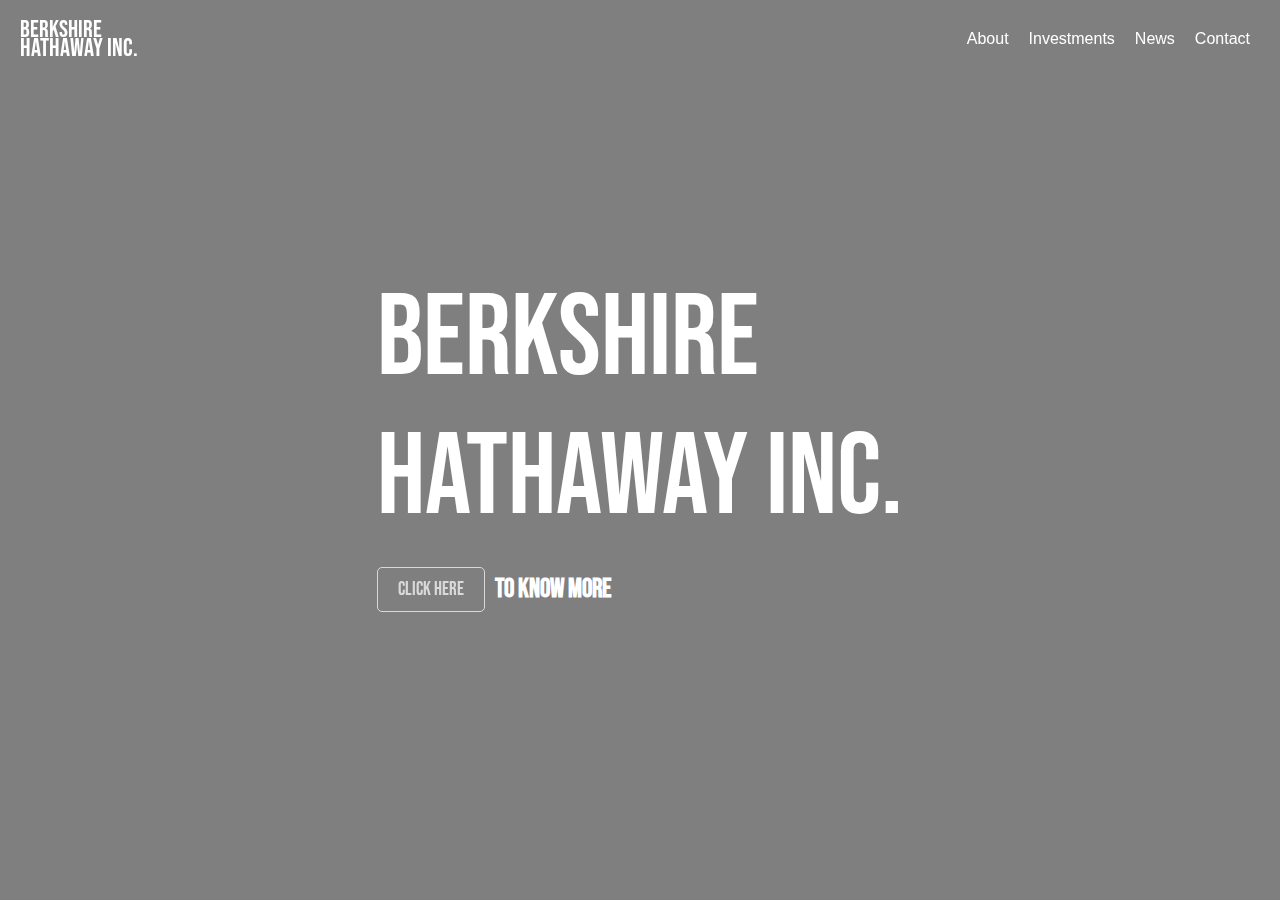
==== index.html @ 564fc538 "Added progress" ====
<!DOCTYPE html>
<html lang="en">
<head>
  <meta charset="UTF-8">
  <meta name="viewport" content="width=device-width, initial-scale=1.0">
  <title>Berkshire Hathaway Inc.</title>
  <link rel="stylesheet" href="styles.css">
</head>
<body>
  <header>
    <div class="logo bebas-neue">BERKSHIRE<br/><span class="logo-foot">HATHAWAY Inc.</span></div>
    <nav>
      <div class="menu-toggle" id="mobile-menu">
        <span class="bar"></span>
        <span class="bar"></span>
        <span class="bar"></span>
      </div>
      <ul class="nav-list">
        <li><a href="#about">About</a></li>
        <li class="dropdown">
          <a href="#investments">Investments</a>
          <ul class="dropdown-content">
            <li><a href="#">Investment 1</a></li>
            <li><a href="#">Investment 2</a></li>
            <li><a href="#">Investment 3</a></li>
          </ul>
        </li>
        <li class="dropdown">
          <a href="#news">News</a>
          <ul class="dropdown-content">
            <li><a href="#">News 1</a></li>
            <li><a href="#">News 2</a></li>
            <li><a href="#">News 3</a></li>
          </ul>
        </li>
        <li><a href="#contact">Contact</a></li>
      </ul>
    </nav>
  </header>

  <section class="showcase">
    <div class="video-container">
      <video src="stockvideo.mp4" autoplay muted loop></video>
    </div>
    <div class="content bebas-neue">
      <h1>BERKSHIRE</h1>
      <h1>HATHAWAY INC.</h1>
      <div class="statement">

          <a href="#about" class="btn">Click Here</a>
          <h3> to know more</h3>
      </div>
      
    </div>
  </section>

  <script src="scripts.js"></script>
</body>
</html>
---- styles.css ----
@import url('https://fonts.googleapis.com/css2?family=Bebas+Neue&display=swap');

.bebas-neue {
    font-family: "Bebas Neue", sans-serif;
    font-weight: 400;
    font-style: normal;
}

body {
    
    margin: 0;
    padding: 0;
    font-family: Arial, Helvetica, sans-serif;
}

* {
    box-sizing: border-box;
}

header {
    position: fixed;
    display: flex;
    justify-content: space-between;
    align-items: center;
    padding: 20px;
    background-color: #00000000;
    color: white;
    z-index: 1000;
    width: 100%;
}

header .logo {
    font-size: 24px;
    line-height: 80%;
}

header .logo .logo-foot {
    font-size: 25px;
}

header nav {
    position: relative;
}

header nav .menu-toggle {
    display: none;
    flex-direction: column;
    cursor: pointer;
}

header nav .menu-toggle .bar {
    height: 3px;
    width: 25px;
    background-color: white;
    margin: 4px 0;
    transition: 0.4s;
}

header nav ul {
    list-style: none;
    display: flex;
    margin: 0;
    padding: 0;
}

header nav ul li {
    margin-left: 0px;
    position: relative;
}

header nav ul li a {
    color: white;
    text-decoration: none;
    padding: 5px 10px;
}

header nav ul li a:hover {
    color: #ccc;
}

header nav ul .dropdown-content {
    display: none;
    position: absolute;
    background: rgba(255, 255, 255, 0.1); /* Slightly transparent background */
    backdrop-filter: blur(10px); /* Blur effect for glass panel */
    top: calc(100% + 5px); /* Adjust the distance from the parent item */
    left: 0;
    min-width: 160px;
    z-index: 1000;
    border-radius: 10px; /* Add rounded corners */
    box-shadow: 0 4px 8px rgba(0, 0, 0, 0.2); /* Add a shadow for depth */
    padding: 10px 0; /* Padding for dropdown content */
    overflow: hidden;
}

header nav ul .dropdown-content li {
    padding: 10px 20px;
    border-bottom: 1px solid rgba(255, 255, 255, 0.2); /* Add a border between items with slight transparency */
}

header nav ul .dropdown-content li:last-child {
    border-bottom: none; /* Remove border from the last item */
}

header nav ul .dropdown-content li a {
    color: white;
    display: block;
    transition: background-color 0.3s;
}

header nav ul .dropdown-content li:hover {
    background-color: rgba(255, 255, 255, 0.2); /* Change background color on hover with transparency */
}

header nav ul .dropdown:hover .dropdown-content {
    display: block;
}

.showcase {
    height: 100vh;
    display: flex;
    align-items: center;
    justify-content: center;
    text-align: center;
    color: #fff;
    padding: 0 20px;
}

.video-container {
    position: absolute;
    top: 0;
    left: 0;
    width: 100%;
    height: 100%;
    overflow: hidden;
    background: var(--primary-color) url('https://traversymedia.com/downloads/cover.jpg') no-repeat center center/cover;
}

.video-container video {
    min-width: 100%;
    min-height: 100%;
    position: absolute;
    top: 50%;
    left: 50%;
    transform: translate(-50%, -50%);
    object-fit: cover;
    filter: brightness(50%);
}

.video-container:after {
    content: '';
    z-index: -1;
    height: 100%;
    width: 100%;
    top: 0;
    left: 0;
    background: rgba(0, 0, 0, 0.5);
    position: absolute;
}

.content {
    z-index: 0;
    padding: 20px;
    text-align: left;
}

.content h1 {
    font-weight: 300;
    font-size: 9vw;
    margin: 0;
    
}

.content .statement h3 {
    font-size: 2vw;
}


.btn {
    display: inline-block;
    padding: 10px 20px;
    background: var(--primary-color);
    color: #fff;
    border-radius: 5px;
    border: solid #fff 1px;
    opacity: 0.7;
    transition: transform 0.3s;
    text-decoration: none;
    font-size: 1.2rem;
}

.btn:hover {
    transform: scale(0.98);
}

@media (max-width: 768px) {
    header nav ul {
        flex-direction: column;
        display: none;
        width: 100%;
    }

    header nav ul.showing {
        display: block;
    }

    header nav .menu-toggle {
        display: flex;
    }

    header nav ul li {
        margin: 0;
        text-align: center;
    }

    header nav ul li a {
        padding: 10px;
        display: block;
    }

    .content h1 {
        font-size: 10vw;
    }

    .content .statement h3 {
        font-size: 4vw;
    }
}
.statement {
    display: flex;
    flex-direction: row;
    align-items: center;
    gap: 10px
}
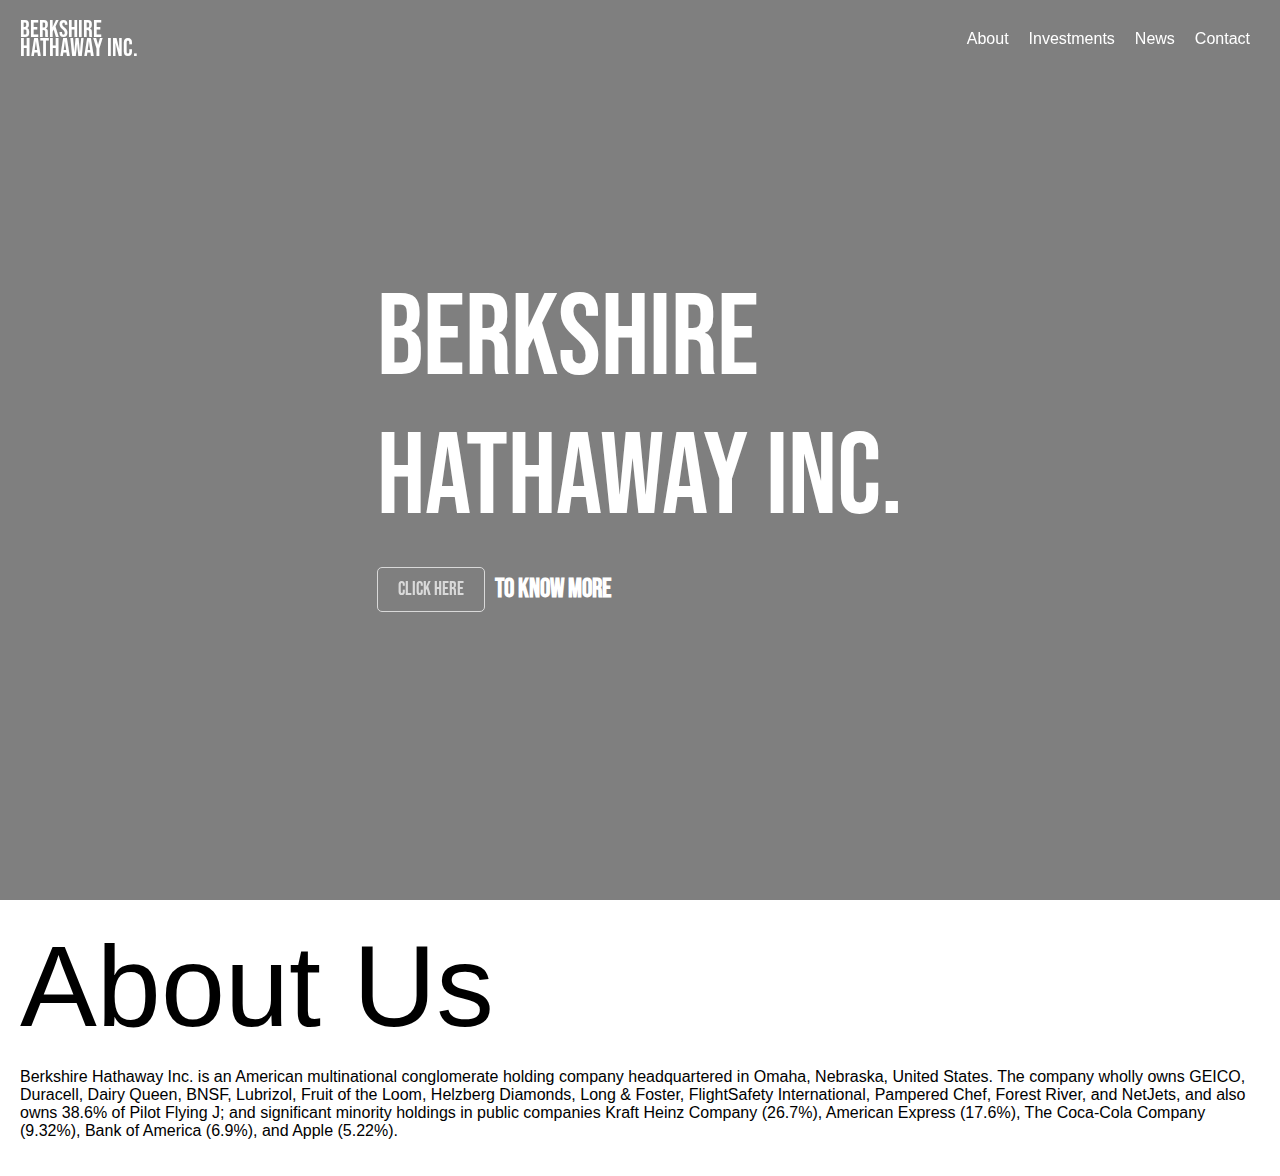
==== commit 59cf0da3: "fixed hamburger menu" ====
--- a/index.html
+++ b/index.html
@@ -53,6 +53,11 @@
       
     </div>
   </section>
+  <section class="about" id="about">
+    <div class="content">
+      <h1>About Us</h1>
+      <p>Berkshire Hathaway Inc. is an American multinational conglomerate holding company headquartered in Omaha, Nebraska, United States. The company wholly owns GEICO, Duracell, Dairy Queen, BNSF, Lubrizol, Fruit of the Loom, Helzberg Diamonds, Long & Foster, FlightSafety International, Pampered Chef, Forest River, and NetJets, and also owns 38.6% of Pilot Flying J; and significant minority holdings in public companies Kraft Heinz Company (26.7%), American Express (17.6%), The Coca-Cola Company (9.32%), Bank of America (6.9%), and Apple (5.22%).</p>
+    </div>
 
   <script src="scripts.js"></script>
 </body>
--- a/styles.css
+++ b/styles.css
@@ -7,7 +7,6 @@
 }
 
 body {
-    
     margin: 0;
     padding: 0;
     font-family: Arial, Helvetica, sans-serif;
@@ -63,6 +62,11 @@
     padding: 0;
 }
 
+header nav ul.showing {
+    display: flex;
+    flex-direction: column;
+}
+
 header nav ul li {
     margin-left: 0px;
     position: relative;
@@ -81,25 +85,29 @@
 header nav ul .dropdown-content {
     display: none;
     position: absolute;
-    background: rgba(255, 255, 255, 0.1); /* Slightly transparent background */
-    backdrop-filter: blur(10px); /* Blur effect for glass panel */
-    top: calc(100% + 5px); /* Adjust the distance from the parent item */
+    background: rgba(255, 255, 255, 0.1);
+    backdrop-filter: blur(10px);
+    top: calc(100% + 5px);
     left: 0;
     min-width: 160px;
     z-index: 1000;
-    border-radius: 10px; /* Add rounded corners */
-    box-shadow: 0 4px 8px rgba(0, 0, 0, 0.2); /* Add a shadow for depth */
-    padding: 10px 0; /* Padding for dropdown content */
+    border-radius: 10px;
+    box-shadow: 0 4px 8px rgba(0, 0, 0, 0.2);
+    padding: 10px 0;
     overflow: hidden;
+}
+
+header nav ul .dropdown-content.show {
+    display: block;
 }
 
 header nav ul .dropdown-content li {
     padding: 10px 20px;
-    border-bottom: 1px solid rgba(255, 255, 255, 0.2); /* Add a border between items with slight transparency */
+    border-bottom: 1px solid rgba(255, 255, 255, 0.2);
 }
 
 header nav ul .dropdown-content li:last-child {
-    border-bottom: none; /* Remove border from the last item */
+    border-bottom: none;
 }
 
 header nav ul .dropdown-content li a {
@@ -109,7 +117,7 @@
 }
 
 header nav ul .dropdown-content li:hover {
-    background-color: rgba(255, 255, 255, 0.2); /* Change background color on hover with transparency */
+    background-color: rgba(255, 255, 255, 0.2);
 }
 
 header nav ul .dropdown:hover .dropdown-content {
@@ -168,13 +176,11 @@
     font-weight: 300;
     font-size: 9vw;
     margin: 0;
-    
 }
 
 .content .statement h3 {
     font-size: 2vw;
 }
-
 
 .btn {
     display: inline-block;
@@ -201,7 +207,7 @@
     }
 
     header nav ul.showing {
-        display: block;
+        display: flex;
     }
 
     header nav .menu-toggle {
@@ -226,9 +232,10 @@
         font-size: 4vw;
     }
 }
+
 .statement {
     display: flex;
     flex-direction: row;
     align-items: center;
-    gap: 10px
-}+    gap: 10px;
+}
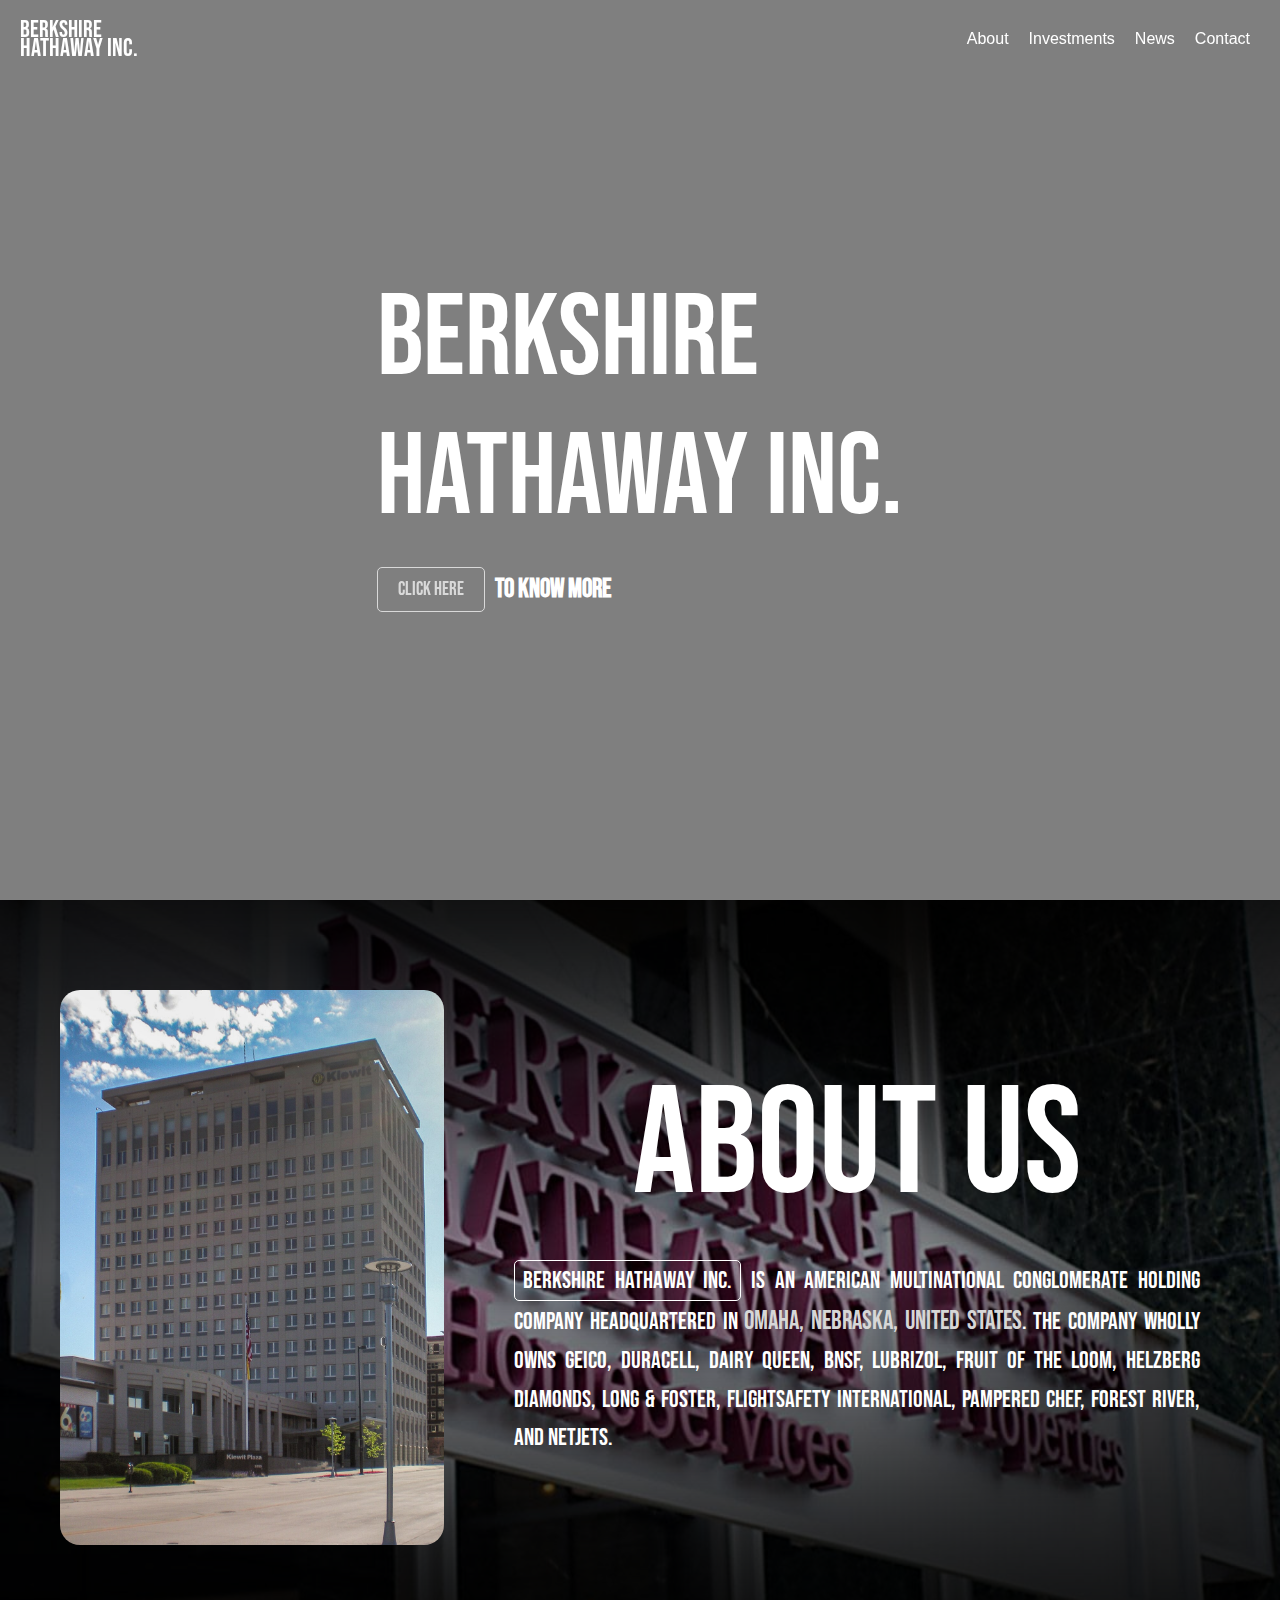
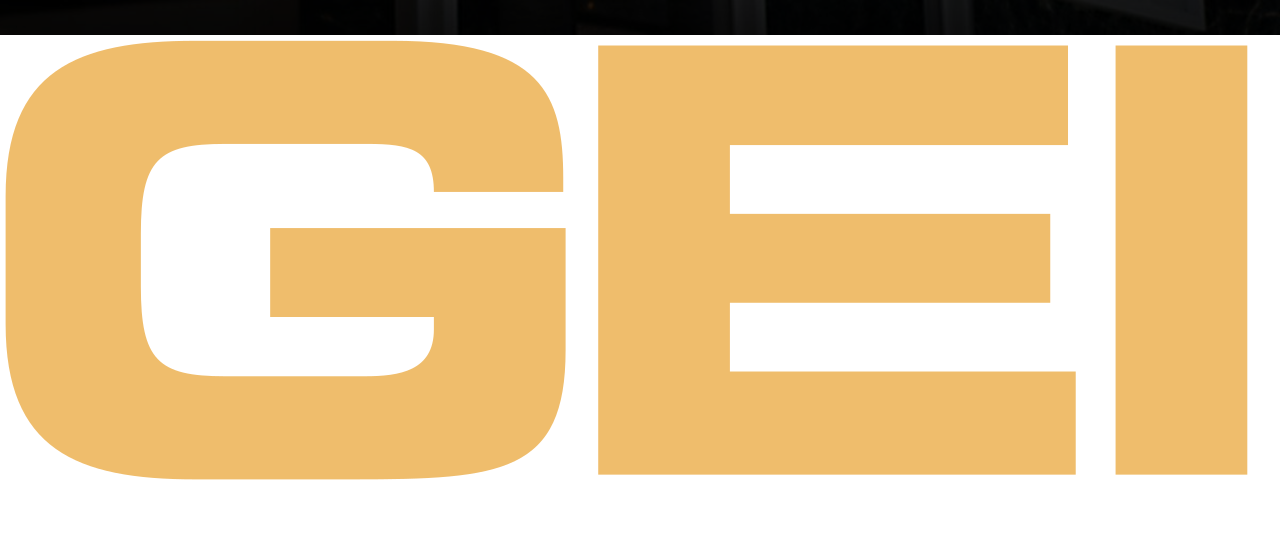
==== commit 2838b7e9: "update 8:23" ====
--- a/index.html
+++ b/index.html
@@ -54,10 +54,26 @@
     </div>
   </section>
   <section class="about" id="about">
-    <div class="content">
-      <h1>About Us</h1>
-      <p>Berkshire Hathaway Inc. is an American multinational conglomerate holding company headquartered in Omaha, Nebraska, United States. The company wholly owns GEICO, Duracell, Dairy Queen, BNSF, Lubrizol, Fruit of the Loom, Helzberg Diamonds, Long & Foster, FlightSafety International, Pampered Chef, Forest River, and NetJets, and also owns 38.6% of Pilot Flying J; and significant minority holdings in public companies Kraft Heinz Company (26.7%), American Express (17.6%), The Coca-Cola Company (9.32%), Bank of America (6.9%), and Apple (5.22%).</p>
+    <div class="about-container">
+        <img class="plaza" src="OmahaKiewitPlaza.jpg" alt="">
+      <div class="content bebas-neue">
+        <h1>About Us</h1>
+        <p>
+          <span class="word-border">Berkshire Hathaway Inc.</span> is an American multinational conglomerate holding company headquartered in <span class="companies">Omaha, Nebraska, United States</span>. The company wholly owns GEICO, Duracell, Dairy Queen, BNSF, Lubrizol, Fruit of the Loom, Helzberg Diamonds, Long & Foster, FlightSafety International, Pampered Chef, Forest River, and NetJets.
+        </p>
+      </div>
     </div>
+  </section>
+  <section class="geico-ad" id="geico-ad">
+    <div class="geico-ad-container">
+        <img class="geico" src="Geico logo.png" alt="">
+      <div class="content bebas-neue">
+        <p>
+            
+        </p>
+      </div>
+    </div>
+  </section>
 
   <script src="scripts.js"></script>
 </body>
--- a/styles.css
+++ b/styles.css
@@ -65,6 +65,11 @@
 header nav ul.showing {
     display: flex;
     flex-direction: column;
+    background: rgba(255, 255, 255, 0.1); /* Light translucent background */
+    backdrop-filter: blur(5px); /* Blur effect */
+    padding: 10px 20px;
+    border-radius: 10px;
+    box-shadow: 0 4px 8px rgba(0, 0, 0, 0.2);
 }
 
 header nav ul li {
@@ -85,8 +90,8 @@
 header nav ul .dropdown-content {
     display: none;
     position: absolute;
-    background: rgba(255, 255, 255, 0.1);
-    backdrop-filter: blur(10px);
+    background: rgba(255, 255, 255, 0.1); /* Light translucent background */
+    backdrop-filter: blur(10px); /* Blur effect */
     top: calc(100% + 5px);
     left: 0;
     min-width: 160px;
@@ -239,3 +244,82 @@
     align-items: center;
     gap: 10px;
 }
+
+.about {
+    padding: 50px 20px;
+    color: #fff;
+    background: linear-gradient(to bottom,
+    rgba(0, 0, 0, 0.85) 0%,
+    rgba(0, 0, 0, 0.4) 50%,
+    rgba(0, 0, 0, 0.85) 100%
+    ), 
+      url(
+berkshireimg.jpg) no-repeat center center/cover;
+
+}
+
+.about .about-container {
+    display: flex;
+    margin:  0 px;
+    gap: 50px;
+    align-items: center;
+    margin: 40px;
+}
+
+
+.about h1 {
+    font-size: 12vw;
+    margin-bottom: 20px;
+    text-align: center;
+}
+
+.about p {
+    font-size: 1.5rem;
+    line-height: 1.6;
+    text-align: justify;
+}
+
+@media (max-width: 768px) {
+    .about h1 {
+        font-size: 5rem;
+    }
+
+    .about p {
+        font-size: 1.2rem;
+    }
+}
+.plaza {
+    width: 30vw;
+    height: 100%;
+    border-radius: 20px;
+}
+.plaza:hover {
+    transform: scale(1.05);
+    transition: transform 0.3s;
+}
+
+@media (max-width: 768px) {
+    .about .about-container {
+        flex-direction: column;
+        gap: 20px;
+        justify-content: center;
+        margin: 0px auto;
+    }
+    .plaza{
+        width: 60vw;
+    }
+    
+}
+.word-border {
+    border: 1px solid #fff;
+    width: 100%;
+    padding: 5px 8px;
+    border-radius: 5px;
+}
+.companies {
+    color: rgb(215, 215, 215);
+    font-size: 110%;
+}
+.geico {
+    filter:invert(1);
+}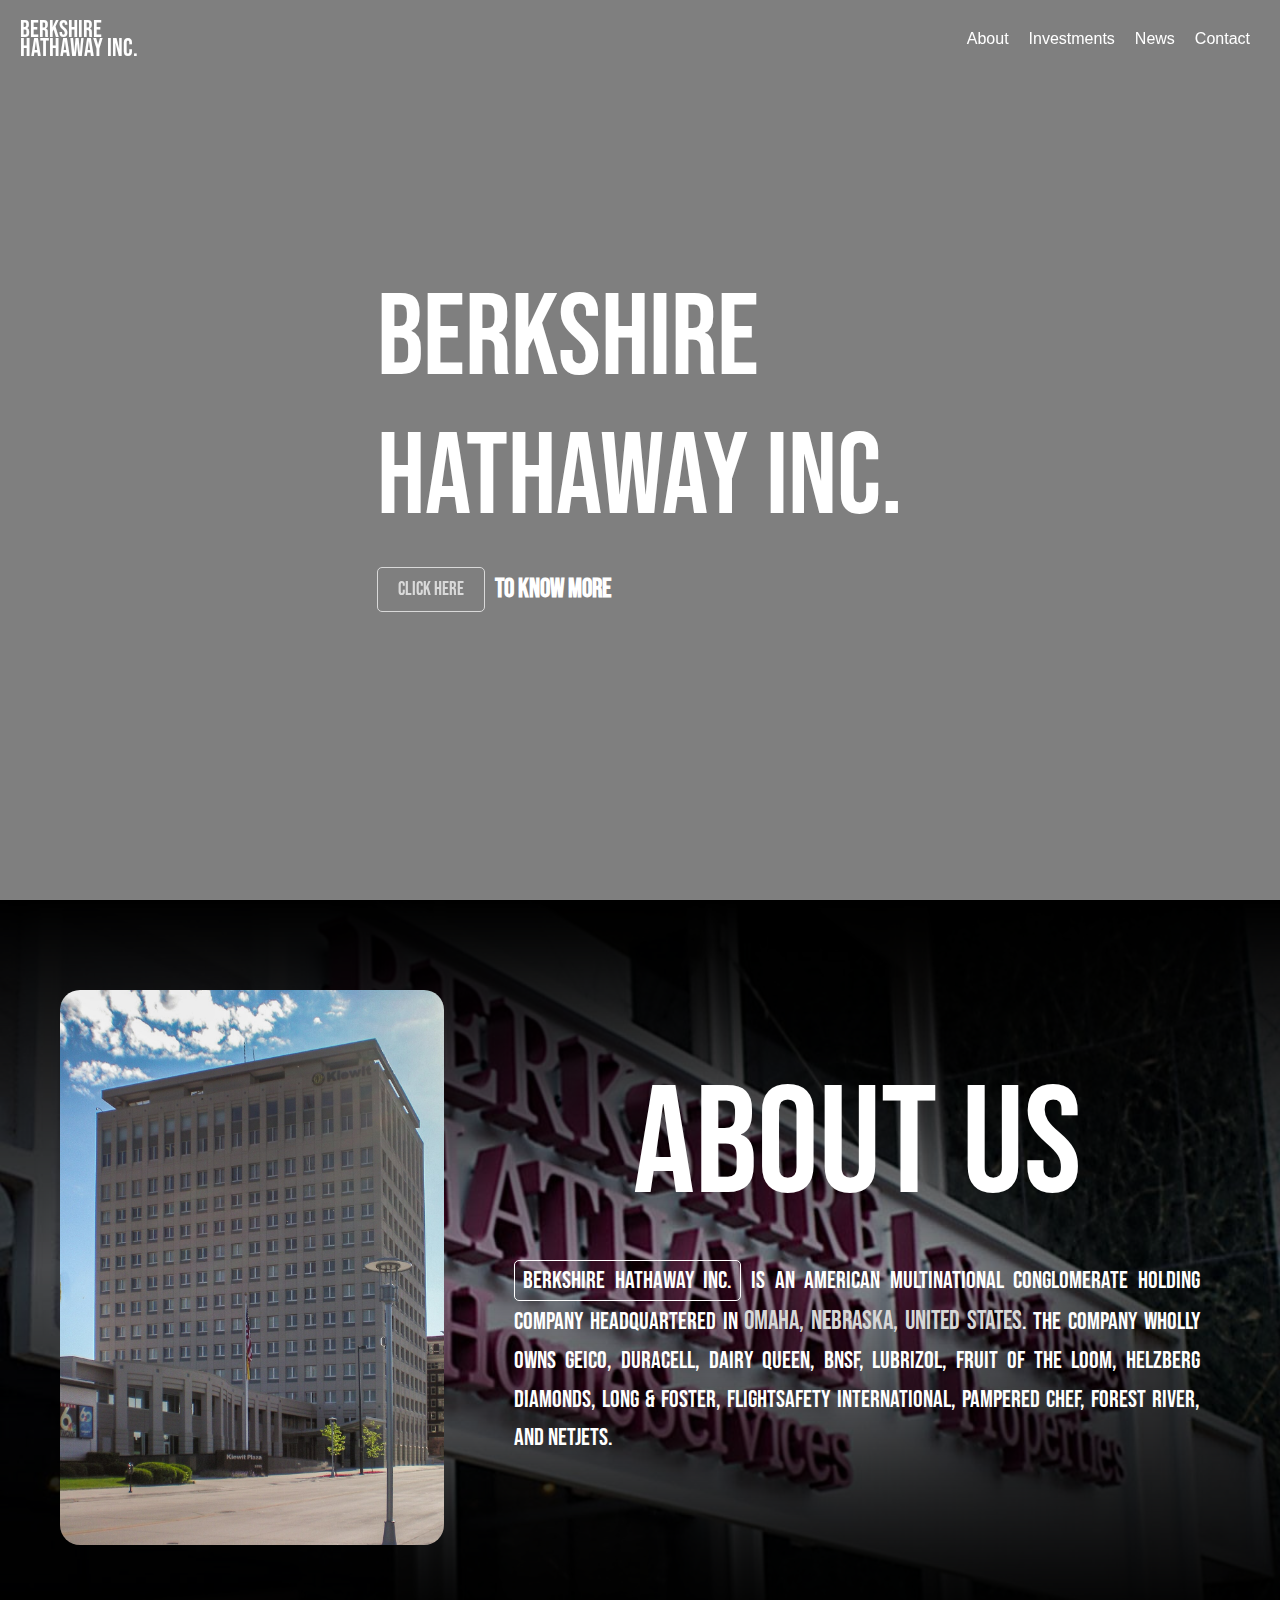
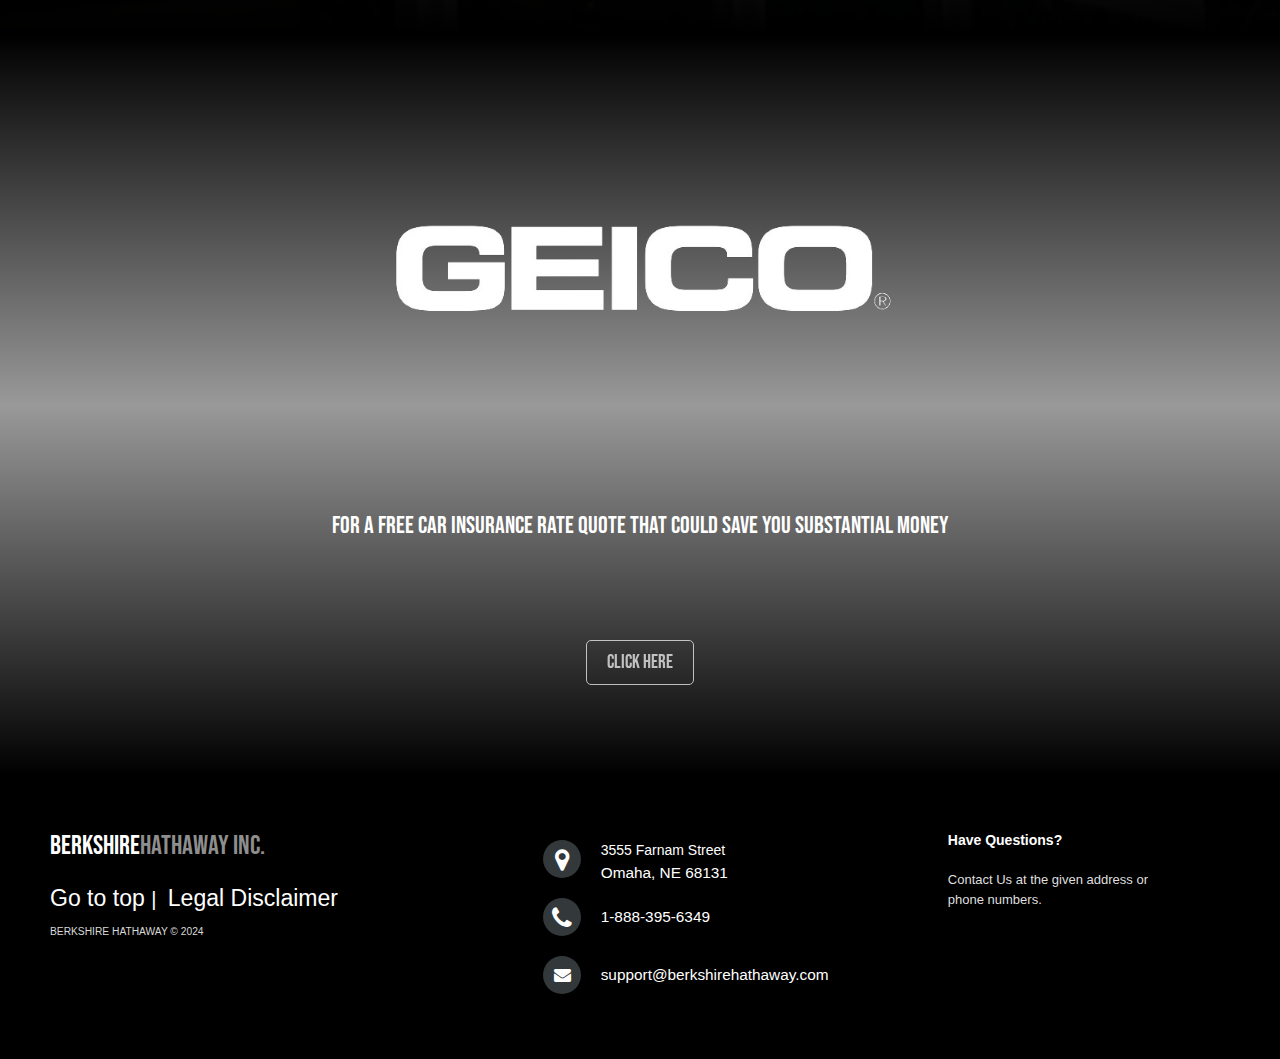
==== commit 021c47f8: "Update Homepage Complete" ====
--- a/index.html
+++ b/index.html
@@ -5,6 +5,7 @@
   <meta name="viewport" content="width=device-width, initial-scale=1.0">
   <title>Berkshire Hathaway Inc.</title>
   <link rel="stylesheet" href="styles.css">
+  <link rel="stylesheet" href="https://cdnjs.cloudflare.com/ajax/libs/font-awesome/4.7.0/css/font-awesome.min.css">
 </head>
 <body>
   <header>
@@ -38,7 +39,7 @@
     </nav>
   </header>
 
-  <section class="showcase">
+  <section class="showcase" id="top">
     <div class="video-container">
       <video src="stockvideo.mp4" autoplay muted loop></video>
     </div>
@@ -66,15 +67,61 @@
   </section>
   <section class="geico-ad" id="geico-ad">
     <div class="geico-ad-container">
-        <img class="geico" src="Geico logo.png" alt="">
+        <img class="geico" src="GEICO-emblem-removebg-preview.png" alt="">
       <div class="content bebas-neue">
         <p>
-            
+            FOR A FREE CAR INSURANCE RATE QUOTE THAT 
+            COULD SAVE YOU SUBSTANTIAL MONEY
         </p>
-      </div>
+    </div>
+        <a href="https://www.geico.com/" class="btn bebas-neue">Click Here</a> 
     </div>
   </section>
+  <footer class="footer-distributed">
 
+    <div class="footer-left">
+
+        <h3 class="bebas-neue">BERKSHIRE<span>HATHAWAY INC.</span></h3>
+
+        <p class="footer-links">
+            <a href="#top" class="link-1">Go to top  </a>
+            
+            <a href="#">  Legal Disclaimer</a>
+        </p>
+
+        <p class="footer-company-name">BERKSHIRE HATHAWAY © 2024</p>
+    </div>
+
+    <div class="footer-center">
+
+        <div>
+            <i class="fa fa-map-marker"></i>
+            <p><span>3555 Farnam Street</span> Omaha, NE 68131</p>
+        </div>
+
+        <div>
+            <i class="fa fa-phone"></i>
+            <p>1-888-395-6349</p>
+        </div>
+
+        <div>
+            <i class="fa fa-envelope"></i>
+            <p><a href="mailto:support@company.com">support@berkshirehathaway.com</a></p>
+        </div>
+
+    </div>
+
+    <div class="footer-right">
+
+        <p class="footer-company-about text-white">
+            <span>Have Questions?</span>
+            Contact Us at the given address or phone numbers.
+        </p>
+
+    </div>
+
+</footer>
   <script src="scripts.js"></script>
 </body>
+
 </html>
--- a/styles.css
+++ b/styles.css
@@ -249,9 +249,9 @@
     padding: 50px 20px;
     color: #fff;
     background: linear-gradient(to bottom,
-    rgba(0, 0, 0, 0.85) 0%,
+    rgba(0, 0, 0, 1) 0%,
     rgba(0, 0, 0, 0.4) 50%,
-    rgba(0, 0, 0, 0.85) 100%
+    rgba(0, 0, 0, 1) 100%
     ), 
       url(
 berkshireimg.jpg) no-repeat center center/cover;
@@ -321,5 +321,218 @@
     font-size: 110%;
 }
 .geico {
-    filter:invert(1);
+    width: 40vw;
+}
+
+.geico:hover {
+    transform: scale(1.05);
+    transition: transform 0.3s ease-in-out;
+}
+@media (max-width: 768px) {
+    .geico {
+        width: 60vw;
+    }
+    
+}
+.geico-ad {
+    padding: 50px 20px;
+    color: #fff;
+    background: linear-gradient(to bottom,
+    rgba(0, 0, 0, 1) 0%,
+    rgba(0, 0, 0, 0.4) 50%,
+    rgba(0, 0, 0, 1) 100%
+    ), 
+      url(
+"https://assets-global.website-files.com/5d7e8885cad5174a2fcb98d7/60ec64d2573f502c814ce1fa_resized.jpg") no-repeat center center/cover;
+
+}
+
+.geico-ad .geico-ad-container {
+    display: flex;
+    margin:  0 px;
+    flex-direction: column;
+    gap: 50px;
+    align-items: center;
+    justify-content: center;
+    margin: 40px;
+}
+
+
+.geico-ad h1 {
+    font-size: 12vw;
+    margin-bottom: 20px;
+    text-align: center;
+}
+
+.geico-ad p {
+    font-size: 1.5rem;
+    line-height: 1.6;
+    text-align: justify;
+}
+
+.footer-distributed{
+	background: #000000;
+	box-shadow: 0 1px 1px 0 rgba(0, 0, 0, 0.12);
+	box-sizing: border-box;
+	width: 100%;
+	text-align: left;
+	font: bold 1.8vw sans-serif;
+	padding: 55px 50px;
+}
+
+.footer-distributed .footer-left,
+.footer-distributed .footer-center,
+.footer-distributed .footer-right{
+	display: inline-block;
+	vertical-align: top;
+}
+
+/* Footer left */
+
+.footer-distributed .footer-left{
+	width: 40%;
+}
+
+/* The company logo */
+
+.footer-distributed h3{
+	color:  #ffffff;
+	margin: 0;
+}
+
+.footer-distributed h3 span{
+	color:  rgb(142, 142, 142);
+}
+
+/* Footer links */
+
+.footer-distributed .footer-links{
+	color:  #ffffff;
+	margin: 20px 0 12px;
+	padding: 0;
+}
+
+.footer-distributed .footer-links a{
+	display:inline-block;
+	line-height: 1.4;
+  font-weight:400;
+	text-decoration: none;
+	color:  inherit;
+}
+
+.footer-distributed .footer-company-name{
+	color:  #d9d9d9;
+	font-size: 0.8vw;
+	font-weight: normal;
+	margin: 0;
+}
+
+/* Footer Center */
+
+.footer-distributed .footer-center{
+	width: 35%;
+    font-size: 1.2vw;
+}
+
+.footer-distributed .footer-center i{
+	background-color:  #33383b;
+	color: #ffffff;
+	font-size: 25px;
+	width: 38px;
+	height: 38px;
+	border-radius: 50%;
+	text-align: center;
+	line-height: 42px;
+	margin: 10px 15px;
+	vertical-align: middle;
+}
+
+.footer-distributed .footer-center i.fa-envelope{
+	font-size: 17px;
+	line-height: 38px;
+}
+
+.footer-distributed .footer-center p{
+	display: inline-block;
+	color: #ffffff;
+  font-weight:400;
+	vertical-align: middle;
+	margin:0;
+}
+
+.footer-distributed .footer-center p span{
+	display:block;
+	font-weight: normal;
+	font-size:14px;
+	line-height:2;
+}
+
+.footer-distributed .footer-center p a{
+	color:  rgb(255, 255, 255);
+	text-decoration: none;;
+}
+
+.footer-distributed .footer-links a:before {
+  content: "|";
+  font-weight:300;
+  font-size: 20px;
+  left: 0;
+  color: #fff;
+  display: inline-block;
+  padding-right: 5px;
+}
+
+.footer-distributed .footer-links .link-1:before {
+  content: none;
+}
+
+/* Footer Right */
+
+.footer-distributed .footer-right{
+	width: 20%;
+}
+
+.footer-distributed .footer-company-about{
+	line-height: 20px;
+	color:  #dfdfdf;
+	font-size: 13px;
+	font-weight: normal;
+	margin: 0;
+}
+
+.footer-distributed .footer-company-about span{
+	display: block;
+	color:  #ffffff;
+	font-size: 14px;
+	font-weight: bold;
+	margin-bottom: 20px;
+}
+/* If you don't want the footer to be responsive, remove these media queries */
+
+@media (max-width: 880px) {
+
+	.footer-distributed{
+		font: bold 4vw sans-serif;
+	}
+
+	.footer-distributed .footer-left,
+	.footer-distributed .footer-center,
+	.footer-distributed .footer-right{
+		display: block;
+		width: 100%;
+		margin-bottom: 40px;
+		text-align: center;
+	}
+
+	.footer-distributed .footer-center i{
+		margin-left: 0;
+	}
+
+    .footer-distributed .footer-center {
+        font-size: 3vw;
+    
+    }
+}
+.text-white{
+    color: white;
 }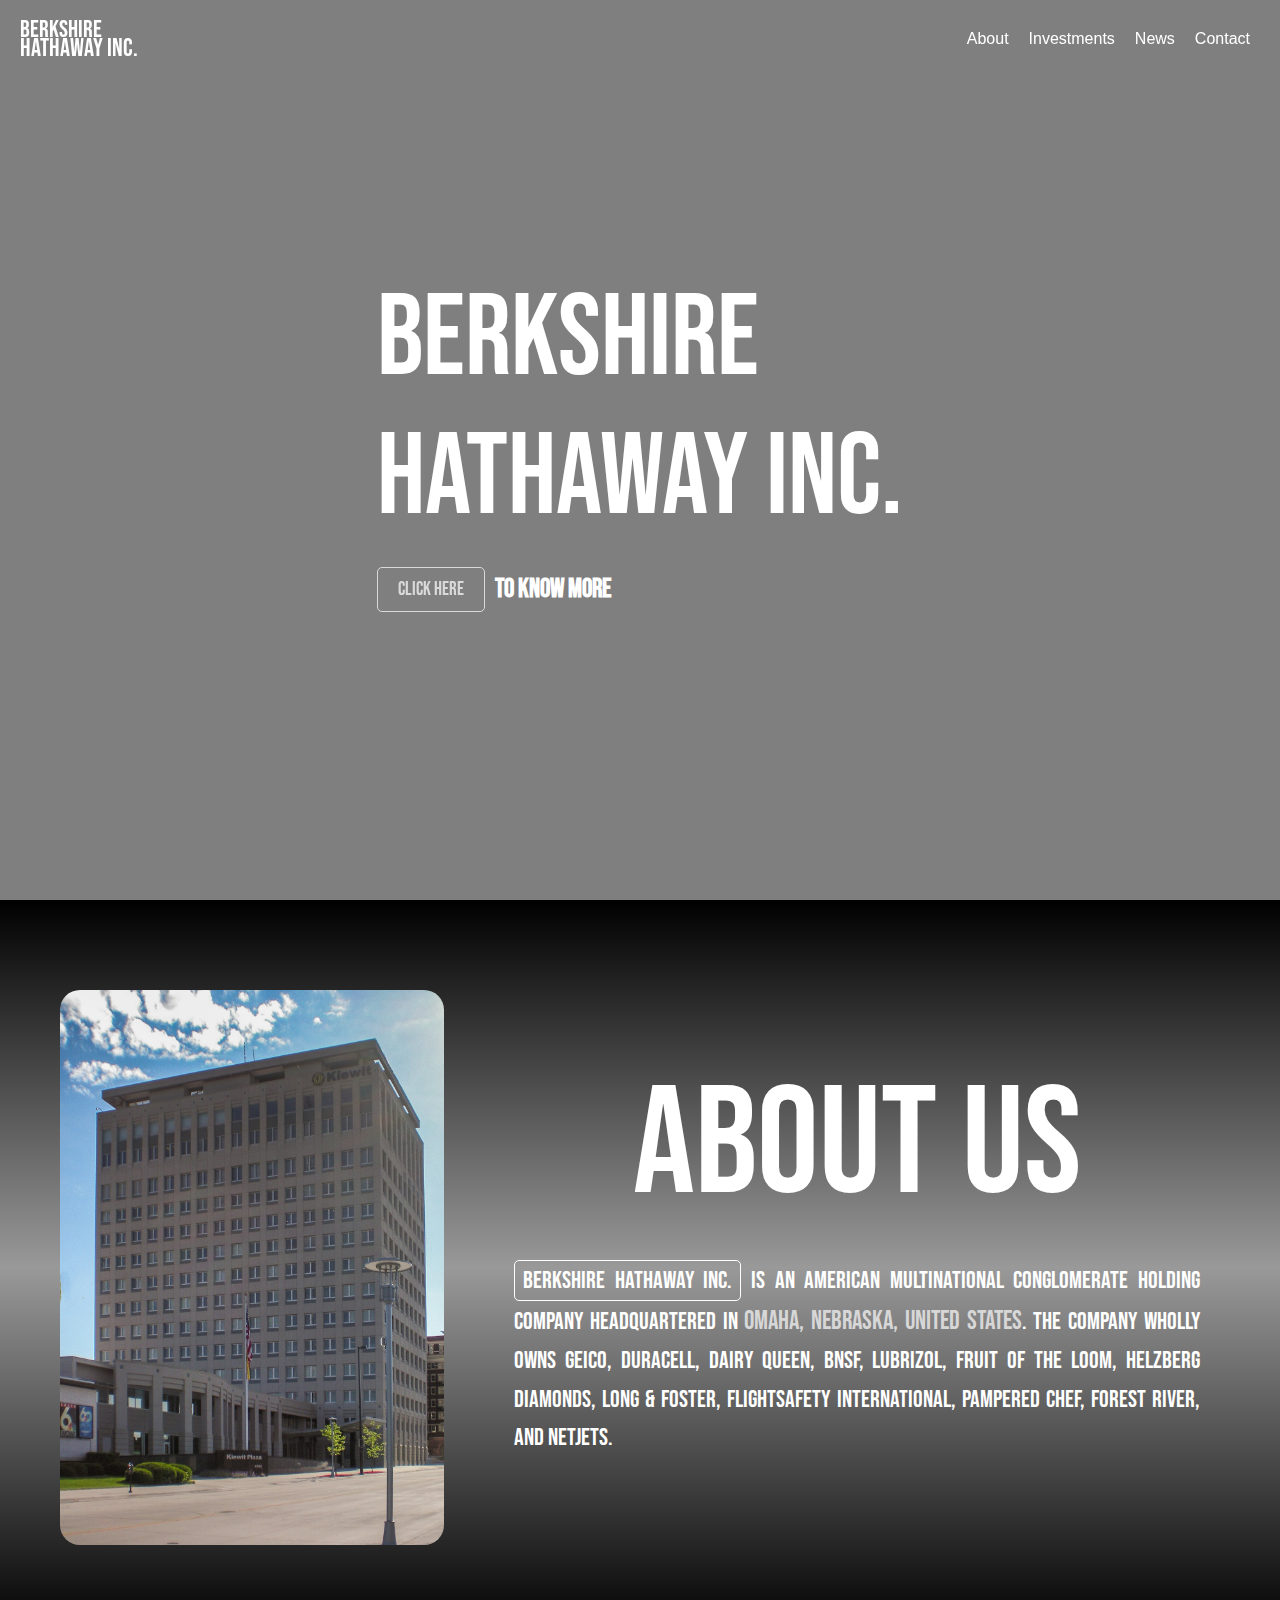
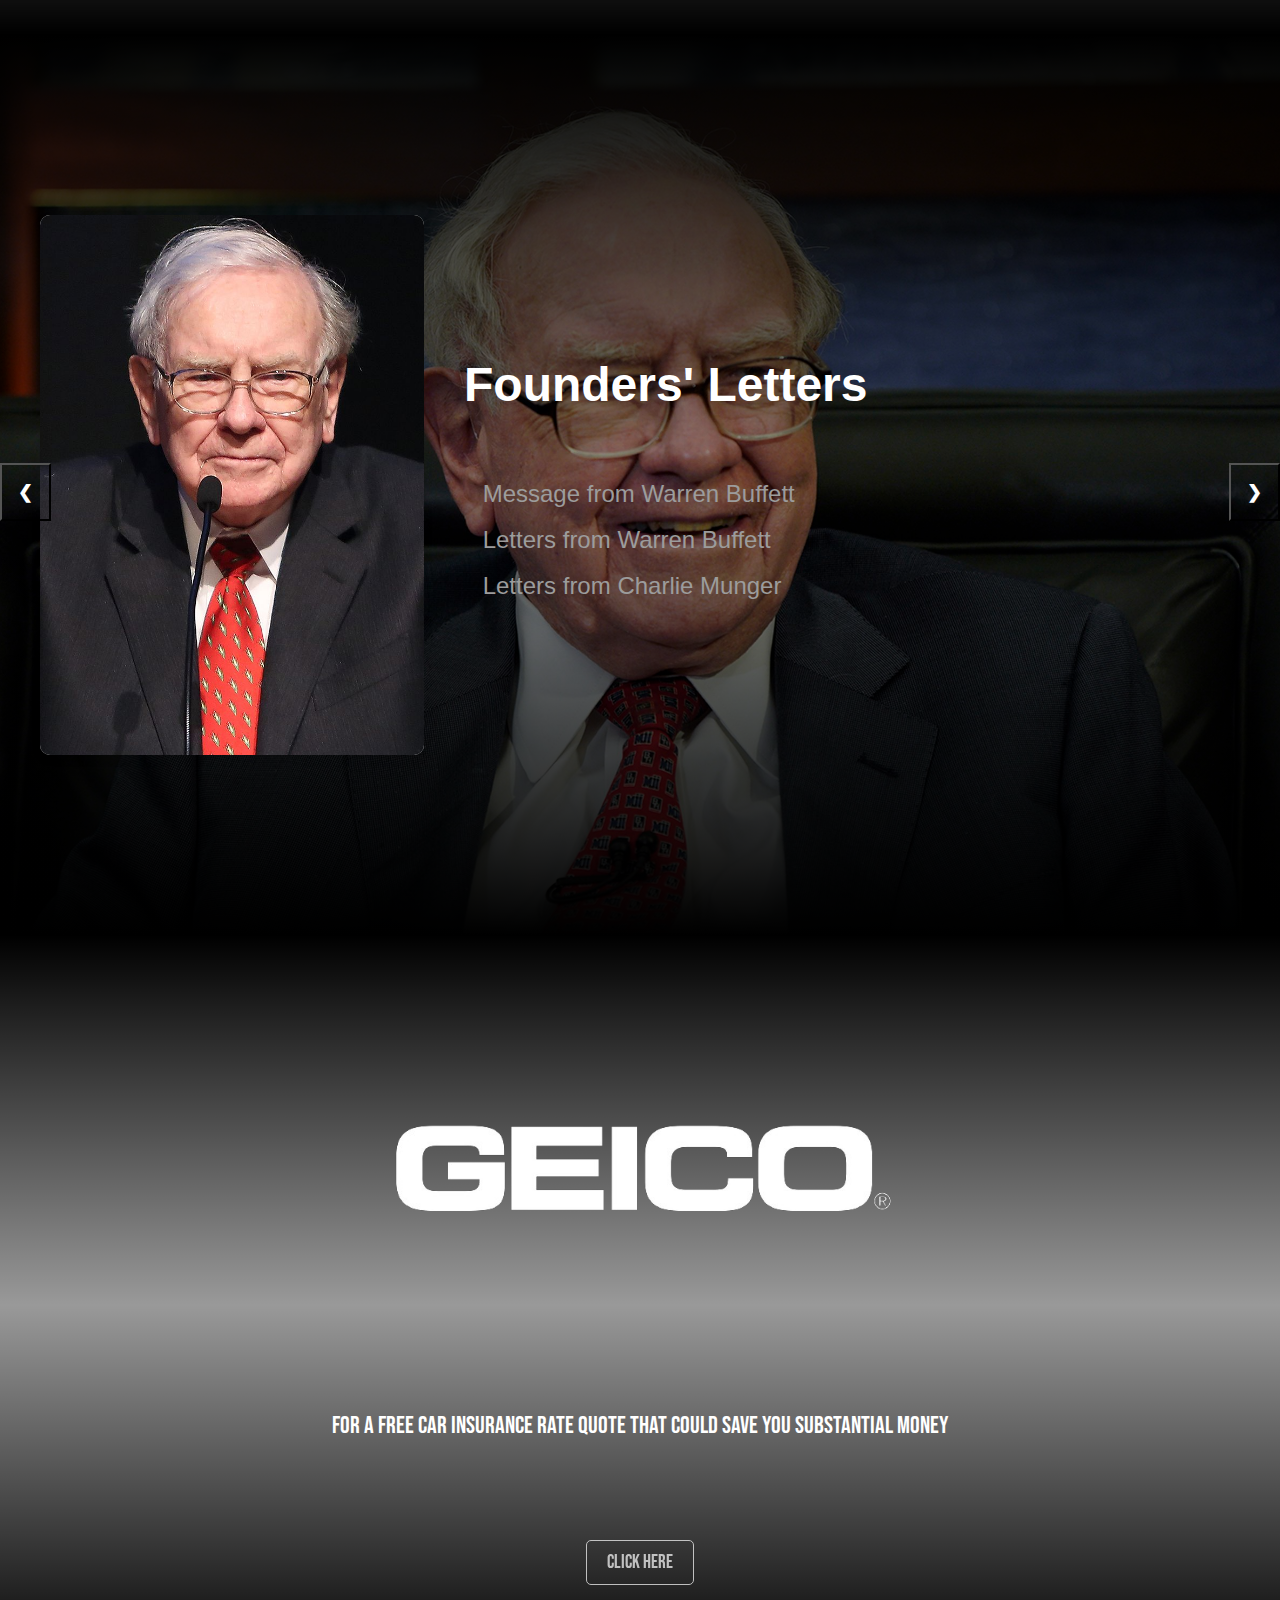
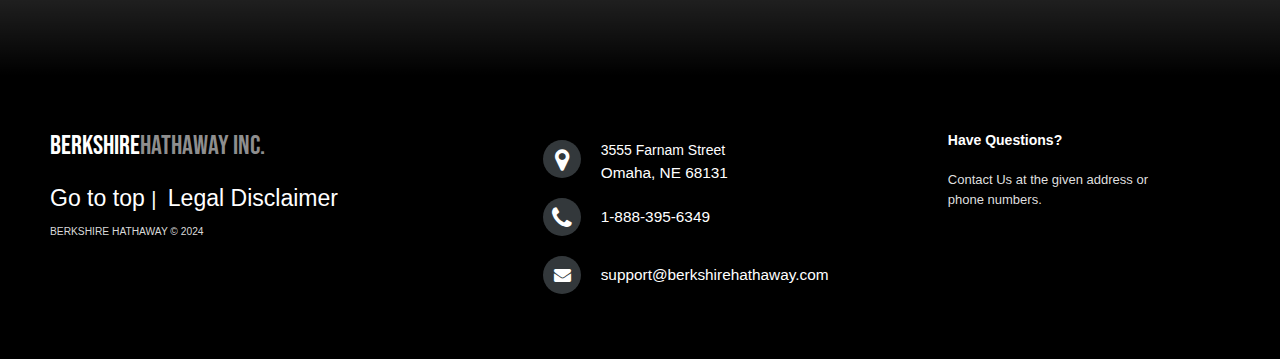
==== commit dbd649f3: "Final few changes" ====
--- a/index.html
+++ b/index.html
@@ -21,17 +21,17 @@
         <li class="dropdown">
           <a href="#investments">Investments</a>
           <ul class="dropdown-content">
-            <li><a href="#">Investment 1</a></li>
-            <li><a href="#">Investment 2</a></li>
-            <li><a href="#">Investment 3</a></li>
+            <li><a href="#">Apple</a></li>
+            <li><a href="#">Coca Cola</a></li>
+            <li><a href="#">MasterCard</a></li>
           </ul>
         </li>
         <li class="dropdown">
           <a href="#news">News</a>
           <ul class="dropdown-content">
-            <li><a href="#">News 1</a></li>
-            <li><a href="#">News 2</a></li>
-            <li><a href="#">News 3</a></li>
+            <li><a target="_blank" href="may0424.pdf">May 4</a></li>
+            <li><a target="_blank" href="may0124.pdf">May 1</a></li>
+            <li><a target="_blank" href="feb2424.pdf">Feb 24</a></li>
           </ul>
         </li>
         <li><a href="#contact">Contact</a></li>
@@ -65,6 +65,73 @@
       </div>
     </div>
   </section>
+  <section class="carousel" id="important-links">
+    <div class="carousel-container">
+      
+      <div class="carousel-content">
+        <div class="carousel-slide" style="background: linear-gradient(to bottom,
+        rgba(0, 0, 0, 1) 0%,
+        rgba(0, 0, 0, 0.4) 50%,
+        rgba(0, 0, 0, 1) 100%
+        ), 
+          url(
+    Warren\ buffett.jpg) no-repeat center center/cover;">
+          <div class="card">
+            <img src="buffettspeak.jpg" alt="Card Image 1">
+          </div>
+          <div class="slide-text">
+            <h1>Founders' Letters</h1>
+            <a class="letter-link" href="/letter1.html"><img class="cursor-pointer" src="https://i.pinimg.com/originals/8b/d5/ac/8bd5aca74fd10a7e59393d4bd9fac165.png"> Message from Warren Buffett</a>    
+            <a class="letter-link" href="/letter2.html"><img class="cursor-pointer" src="https://i.pinimg.com/originals/8b/d5/ac/8bd5aca74fd10a7e59393d4bd9fac165.png"> Letters from Warren Buffett</a>    
+            <a class="letter-link" href="/letter3.html"><img class="cursor-pointer" src="https://i.pinimg.com/originals/8b/d5/ac/8bd5aca74fd10a7e59393d4bd9fac165.png"> Letters from Charlie Munger</a>    
+          </div>
+        </div>
+        <div class="carousel-slide" style="
+        background: linear-gradient(to bottom,
+        rgba(0, 0, 0, 1) 0%,
+        rgba(0, 0, 0, 0.4) 50%,
+        rgba(0, 0, 0, 1) 100%
+        ), 
+          url(https://bsmedia.business-standard.com/_media/bs/img/misc/2023-03/21/full/market-stocks-stock-market-trading-stock-market-1679390474-25992620.jpg
+    ) no-repeat center center/cover;">
+          <div class="card">
+            <img src="https://media.licdn.com/dms/image/D4D12AQGxw7T_pkhYeg/article-cover_image-shrink_720_1280/0/1665730671967?e=2147483647&v=beta&t=IzzgBo5zbZOhXv3FV0U91sTJG8jUawfAtSwFu0RU2o0" alt="Card Image 2">
+          </div>
+          <div class="slide-text">
+            <h1>Stocks and Shareholders</h1>
+            <a class="letter-link" target="_blank" href="https://www.berkshirehathaway.com/letters/letters.html"><img class="cursor-pointer" src="https://i.pinimg.com/originals/8b/d5/ac/8bd5aca74fd10a7e59393d4bd9fac165.png">Berkshire Shareholders</a>    
+            <a class="letter-link" target="_blank" href="https://www.berkshirehathaway.com/wesco/WescoHome.html"><img class="cursor-pointer" src="https://i.pinimg.com/originals/8b/d5/ac/8bd5aca74fd10a7e59393d4bd9fac165.png">Wesco Shareholders</a>    
+            <a class="letter-link" target="_blank" href="https://www.berkshirehathaway.com/brkshareholderinfo/brkshareholderinfo.html"><img class="cursor-pointer" src="https://i.pinimg.com/originals/8b/d5/ac/8bd5aca74fd10a7e59393d4bd9fac165.png">Stock Information</a>    
+          
+          </div>
+          
+        </div>
+        <div class="carousel-slide" style="background: linear-gradient(to bottom,
+        rgba(0, 0, 0, 1) 0%,
+        rgba(0, 0, 0, 0.4) 50%,
+        rgba(0, 0, 0, 1) 100%
+        ), 
+          url(https://images.unsplash.com/photo-1519389950473-47ba0277781c?q=80&w=2070&auto=format&fit=crop&ixlib=rb-4.0.3&ixid=M3wxMjA3fDB8MHxwaG90by1wYWdlfHx8fGVufDB8fHx8fA%3D%3D) no-repeat center center/cover;">
+          <div class="card">
+            <img src="https://thumbs.dreamstime.com/b/hand-cursor-icon-click-finger-pointer-isolated-vector-185163246.jpg" alt="Card Image 3">
+            
+          </div>
+          <div class="slide-text">
+            <h1>Important Links</h1>
+            <a class="letter-link" target="_blank" href="https://www.berkshirehathaway.com/reports.html"><img class="cursor-pointer" src="https://i.pinimg.com/originals/8b/d5/ac/8bd5aca74fd10a7e59393d4bd9fac165.png">Annual and Interim Reports</a>    
+            <a class="letter-link" target="_blank" href="http://www.sec.gov/cgi-bin/browse-edgar?company=berkshire+hathaway&match=&CIK=&filenum=&State=&Country=&SIC=&owner=exclude&Find=Find+Companies&action=getcompany"><img class="cursor-pointer" src="https://i.pinimg.com/originals/8b/d5/ac/8bd5aca74fd10a7e59393d4bd9fac165.png">SEC Filings</a>    
+            <a class="letter-link" target="_blank" href="https://www.berkshirehathaway.com/subs/sublinks.html"><img class="cursor-pointer" src="https://i.pinimg.com/originals/8b/d5/ac/8bd5aca74fd10a7e59393d4bd9fac165.png">Subsidiary Companies</a>
+            <a class="letter-link" target="_blank" href="https://www.berkshirehathaway.com/sustainability/sustainabilityintro.html"><img class="cursor-pointer" src="https://i.pinimg.com/originals/8b/d5/ac/8bd5aca74fd10a7e59393d4bd9fac165.png">Sustainability</a>
+            <a class="letter-link" target="_blank" href="https://www.berkshirehathaway.com/govern/govern.html"><img class="cursor-pointer" src="https://i.pinimg.com/originals/8b/d5/ac/8bd5aca74fd10a7e59393d4bd9fac165.png">Corporate Governance</a>
+            <a class="letter-link" target="_blank" href="https://www.berkshirehathaway.com/sharehold.html"><img class="cursor-pointer" src="https://i.pinimg.com/originals/8b/d5/ac/8bd5aca74fd10a7e59393d4bd9fac165.png">Annual Meeting Information</a>
+          
+          </div>
+        </div>
+      </div>
+      <button class="next">&#10095;</button>
+      <button class="prev">&#10094;</button>
+    </div>
+  </section>
   <section class="geico-ad" id="geico-ad">
     <div class="geico-ad-container">
         <img class="geico" src="GEICO-emblem-removebg-preview.png" alt="">
@@ -74,7 +141,7 @@
             COULD SAVE YOU SUBSTANTIAL MONEY
         </p>
     </div>
-        <a href="https://www.geico.com/" class="btn bebas-neue">Click Here</a> 
+        <a target="_blank" href="https://www.geico.com/" class="btn bebas-neue">Click Here</a> 
     </div>
   </section>
   <footer class="footer-distributed">
@@ -86,7 +153,7 @@
         <p class="footer-links">
             <a href="#top" class="link-1">Go to top  </a>
             
-            <a href="#">  Legal Disclaimer</a>
+            <a target="_blank" href="https://www.berkshirehathaway.com/disclaimer.html">  Legal Disclaimer</a>
         </p>
 
         <p class="footer-company-name">BERKSHIRE HATHAWAY © 2024</p>
--- a/styles.css
+++ b/styles.css
@@ -254,7 +254,7 @@
     rgba(0, 0, 0, 1) 100%
     ), 
       url(
-berkshireimg.jpg) no-repeat center center/cover;
+        https://images.unsplash.com/photo-1444723121867-7a241cacace9?q=80&w=2070&auto=format&fit=crop&ixlib=rb-4.0.3&ixid=M3wxMjA3fDB8MHxwaG90by1wYWdlfHx8fGVufDB8fHx8fA%3D%3D) no-repeat center center/cover;
 
 }
 
@@ -535,4 +535,165 @@
 }
 .text-white{
     color: white;
-}+}
+
+
+
+/* Basic Styles */
+.carousel-container {
+    position: relative;
+    max-width: 100%;
+    margin: auto;
+    overflow: hidden;
+    height: 100vh;
+  }
+  
+  .carousel-content {
+    display: flex;
+    transition: transform 1s ease-in-out;
+  }
+  
+  .carousel-slide {
+    min-width: 100%;
+    box-sizing: border-box;
+    display: flex;
+    
+    align-items: center;
+    background-size: cover;
+    background-position: center;
+    position: relative;
+    height: 100vh; /* Adjust height as needed */
+  }
+  
+  .card {
+    background: rgba(255, 255, 255, 0.9);
+    border-radius: 10px;
+    box-shadow: 0 4px 8px rgba(0, 0, 0, 0.1);
+    overflow: hidden;
+    text-align: center;
+    max-width: 500px;
+    height: 60%;
+    margin: 40px;
+  }
+  
+  .card img {
+    height: 100%;
+    width: 30vw;
+    object-fit: cover;
+  }
+  
+  .card-content {
+    padding: 20px;
+  }
+  
+  .card h2 {
+    margin: 0 0 10px;
+    font-size: 1.5rem;
+  }
+  
+  .card p {
+    font-size: 1rem;
+    color: #333;
+  }
+  
+  .prev, .next {
+    cursor: pointer;
+    position: absolute;
+    top: 50%;
+    width: auto;
+    margin-top: -22px;
+    padding: 16px;
+    color: rgb(255, 255, 255);
+    font-weight: bold;
+    font-size: 18px;
+    transition: 0.6s ease;
+    user-select: none;
+    background-color: transparent;
+  }
+  
+  .next {
+    right: 0;
+  }
+  
+  .prev:hover, .next:hover {
+    background-color: rgba(0,0,0,0.8);
+  }
+  
+  /* Media Queries */
+  @media (max-width: 1200px) {
+    .carousel-container {
+      max-width: 100%;
+    }
+  }
+  
+  @media (max-width: 768px) {
+    .card {
+      width: 80%;
+      height: auto;
+    }
+    .card img {
+      width: 100%;
+    }
+  .carousel-slide{
+    justify-content: center;
+    flex-direction: column;
+  }
+    .card h2 {
+      font-size: 1.2rem;
+    }
+  
+    .carousel-slide {
+      height: 100vh; /* Adjust height for smaller screens */
+    }
+  }
+  
+  .carousel-slide h1{
+    color: white;
+    font-family: Arial, Helvetica, sans-serif;
+  }
+  .carousel-slide .letter-link{
+    color: rgb(156, 156, 156);
+    font-family: Arial, Helvetica, sans-serif;
+    line-height: 1.5;   
+  }
+  
+  .cursor-pointer{
+    height: 18px;
+    width: 12px;
+  }
+
+  .slide-text {
+    display: flex;
+    flex-direction: column;
+    
+  }
+  .slide-text h1 {
+    font-size: 3rem;
+    margin: 0;
+    margin-bottom: 4rem;
+  }
+  .slide-text a {
+    color: #fff;
+    text-decoration: none;
+    font-size: 1.5rem;
+    line-height: 2;
+    margin-bottom: 10px;
+  }
+    .slide-text a:hover {
+        color: #ccc;
+    }
+    @media (max-width: 768px) {
+        .slide-text h1 {
+            font-size: 2rem;
+        }
+        .slide-text a {
+            font-size: 1rem;
+        }
+        .slide-text{
+            justify-content: center;
+            align-items: center;
+        }
+        .slide-text a{
+            line-height: 2;
+        }
+    }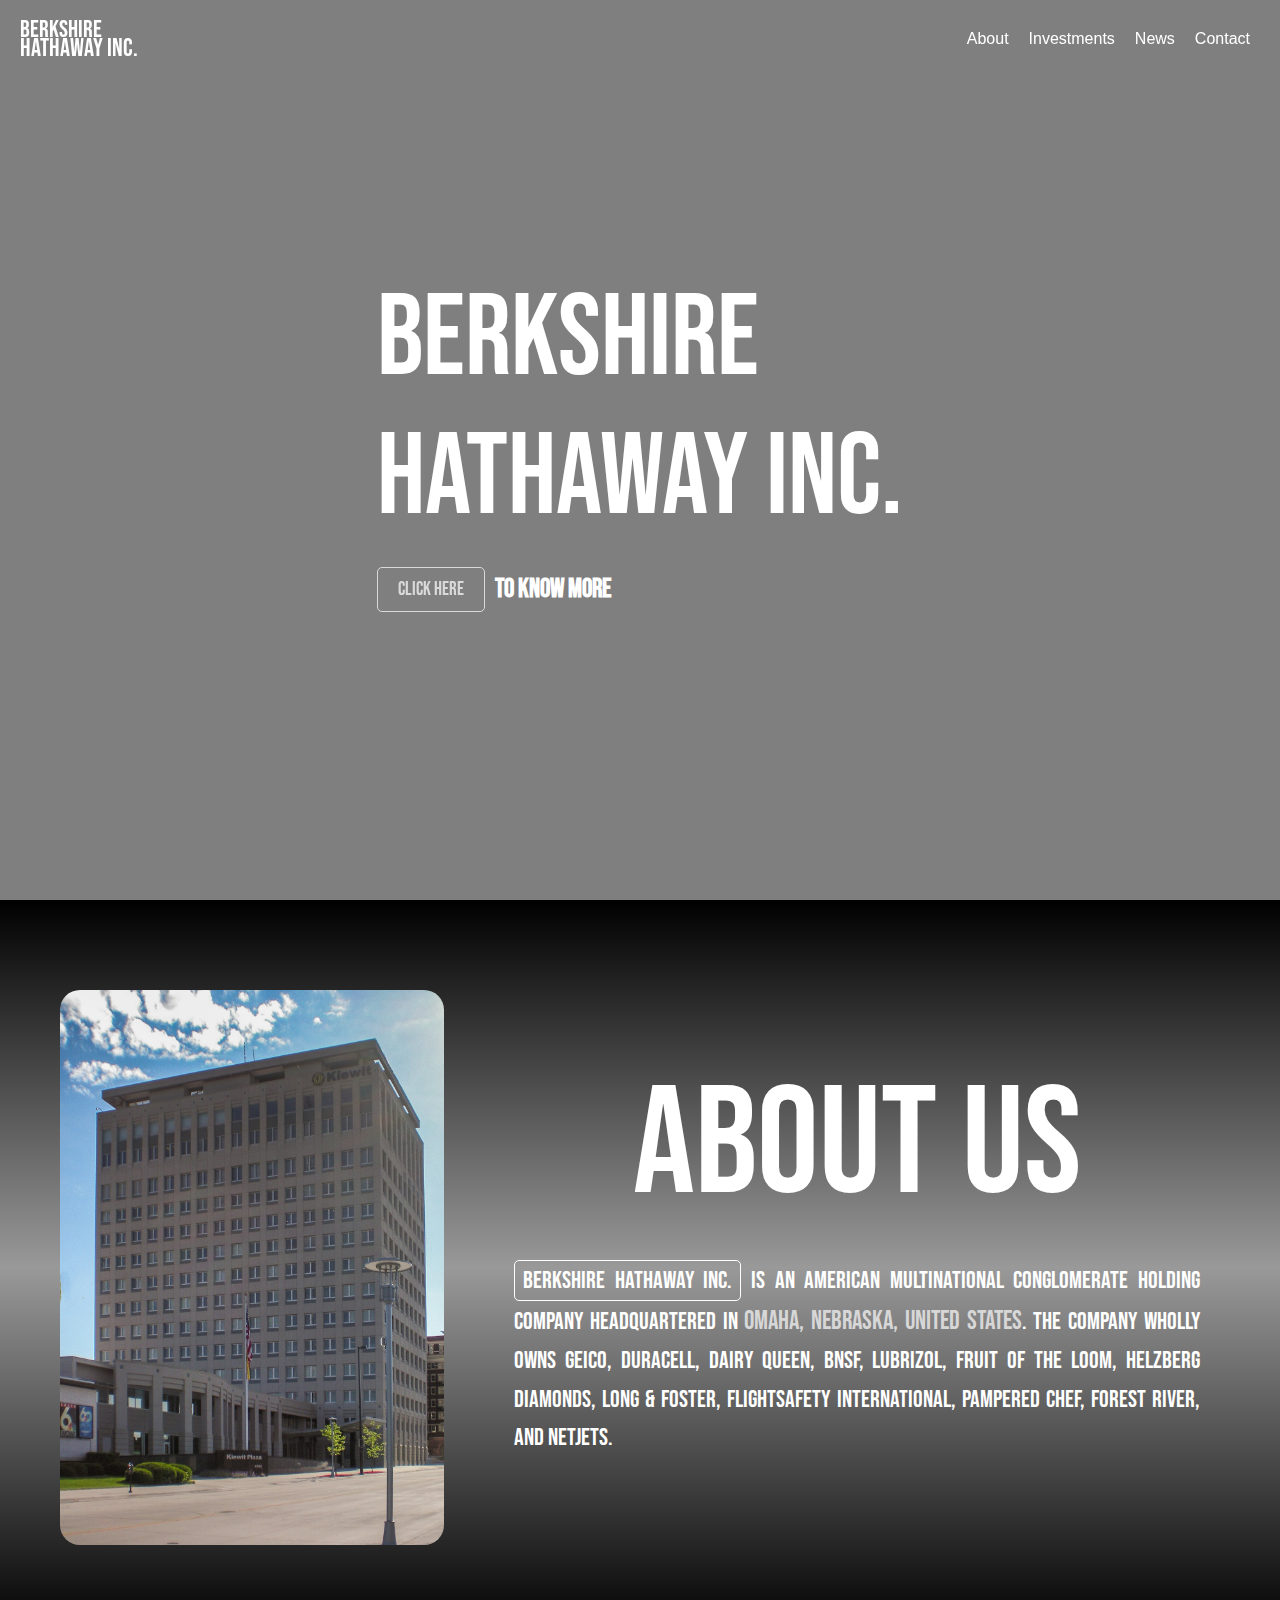
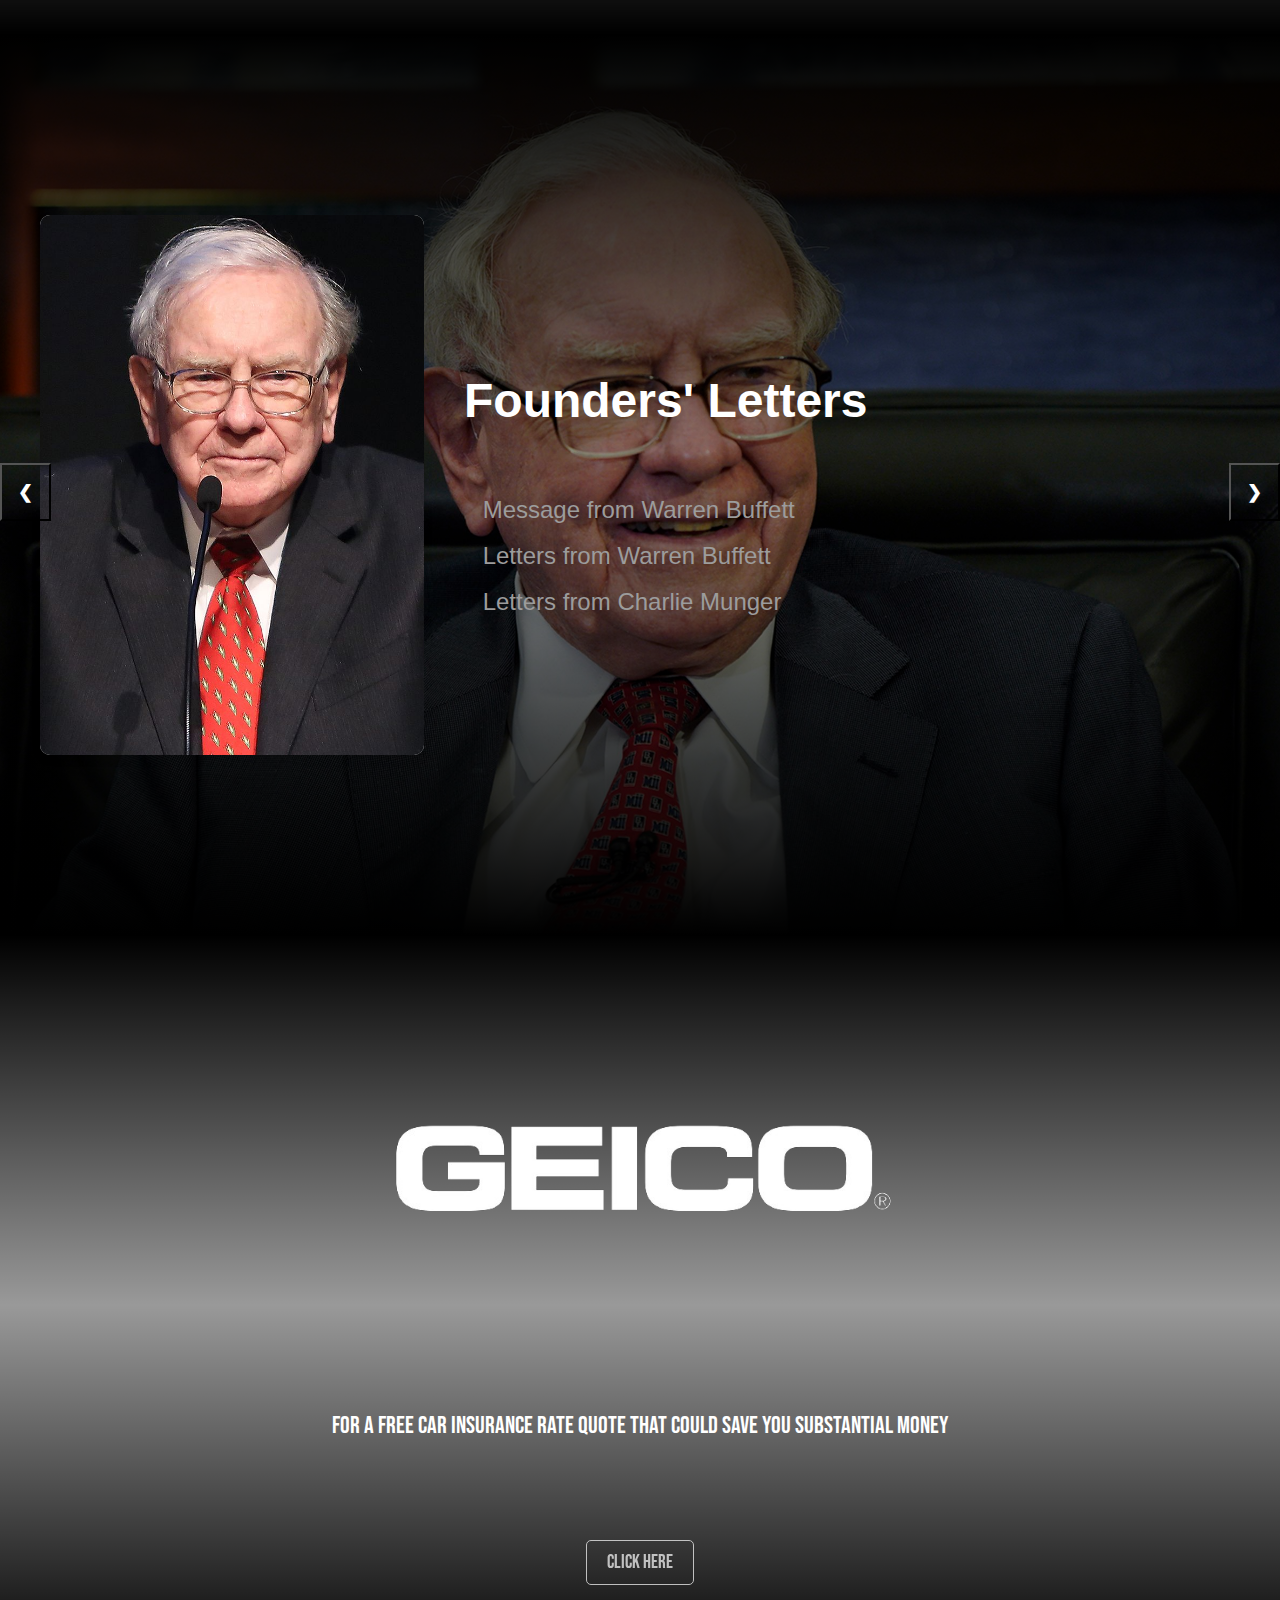
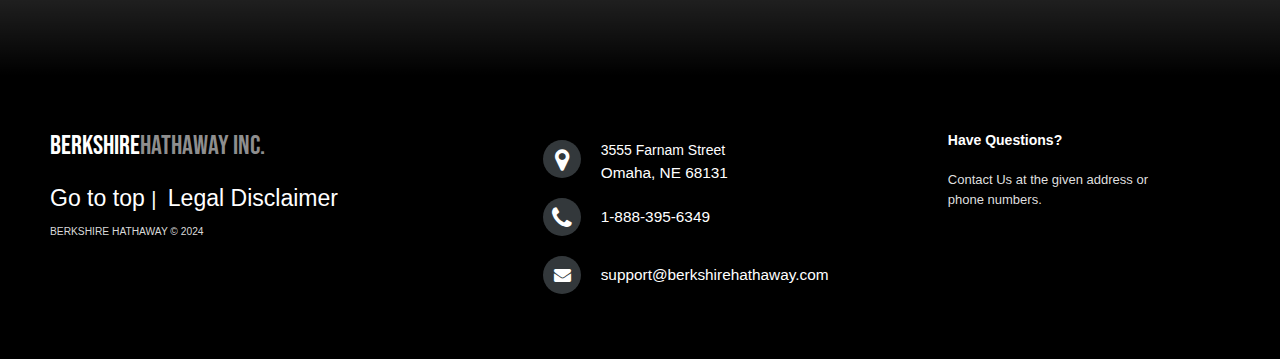
==== commit 5370c5d1: "small oversight" ====
--- a/index.html
+++ b/index.html
@@ -98,7 +98,7 @@
             <img src="https://media.licdn.com/dms/image/D4D12AQGxw7T_pkhYeg/article-cover_image-shrink_720_1280/0/1665730671967?e=2147483647&v=beta&t=IzzgBo5zbZOhXv3FV0U91sTJG8jUawfAtSwFu0RU2o0" alt="Card Image 2">
           </div>
           <div class="slide-text">
-            <h1>Stocks and Shareholders</h1>
+            <h1 class="text-cent">Stocks and Shareholders</h1>
             <a class="letter-link" target="_blank" href="https://www.berkshirehathaway.com/letters/letters.html"><img class="cursor-pointer" src="https://i.pinimg.com/originals/8b/d5/ac/8bd5aca74fd10a7e59393d4bd9fac165.png">Berkshire Shareholders</a>    
             <a class="letter-link" target="_blank" href="https://www.berkshirehathaway.com/wesco/WescoHome.html"><img class="cursor-pointer" src="https://i.pinimg.com/originals/8b/d5/ac/8bd5aca74fd10a7e59393d4bd9fac165.png">Wesco Shareholders</a>    
             <a class="letter-link" target="_blank" href="https://www.berkshirehathaway.com/brkshareholderinfo/brkshareholderinfo.html"><img class="cursor-pointer" src="https://i.pinimg.com/originals/8b/d5/ac/8bd5aca74fd10a7e59393d4bd9fac165.png">Stock Information</a>    
--- a/styles.css
+++ b/styles.css
@@ -668,8 +668,8 @@
     
   }
   .slide-text h1 {
+
     font-size: 3rem;
-    margin: 0;
     margin-bottom: 4rem;
   }
   .slide-text a {
@@ -696,4 +696,7 @@
         .slide-text a{
             line-height: 2;
         }
+    }
+    .text-cent {
+       text-align: center;
     }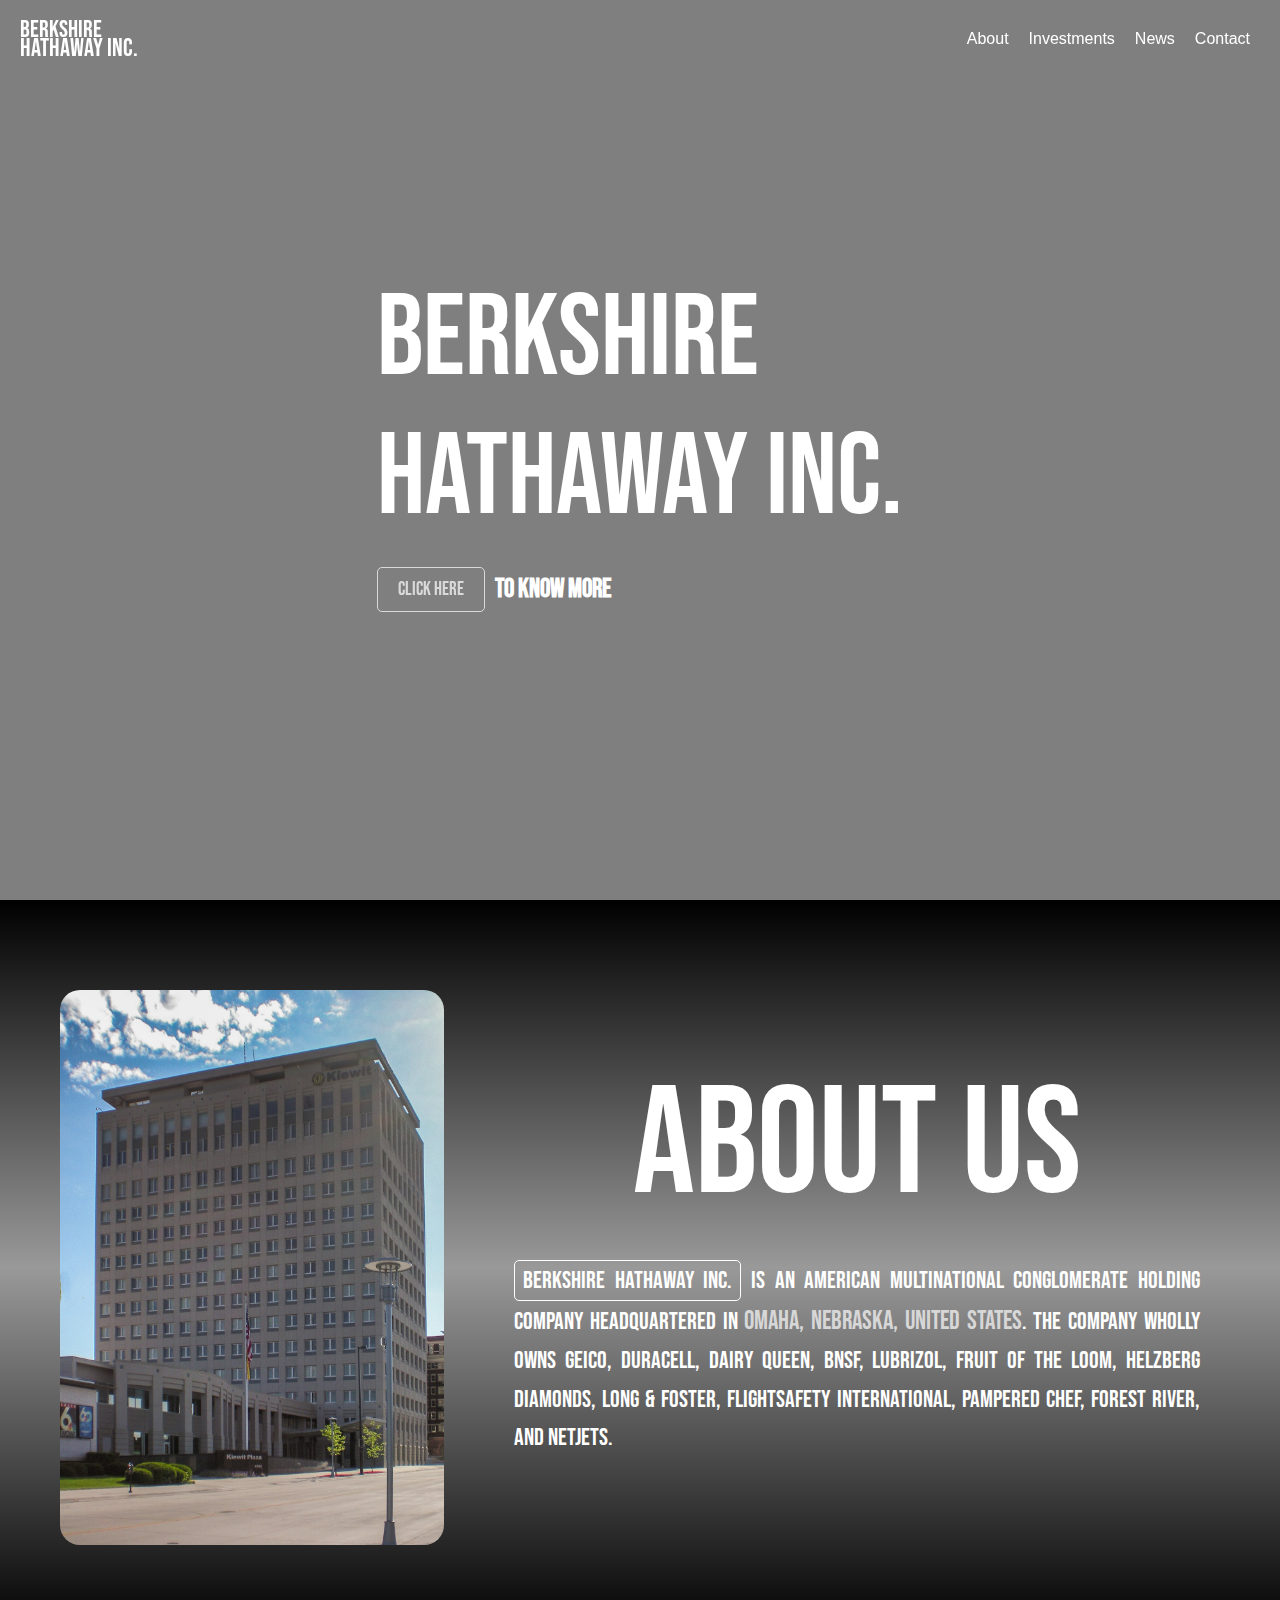
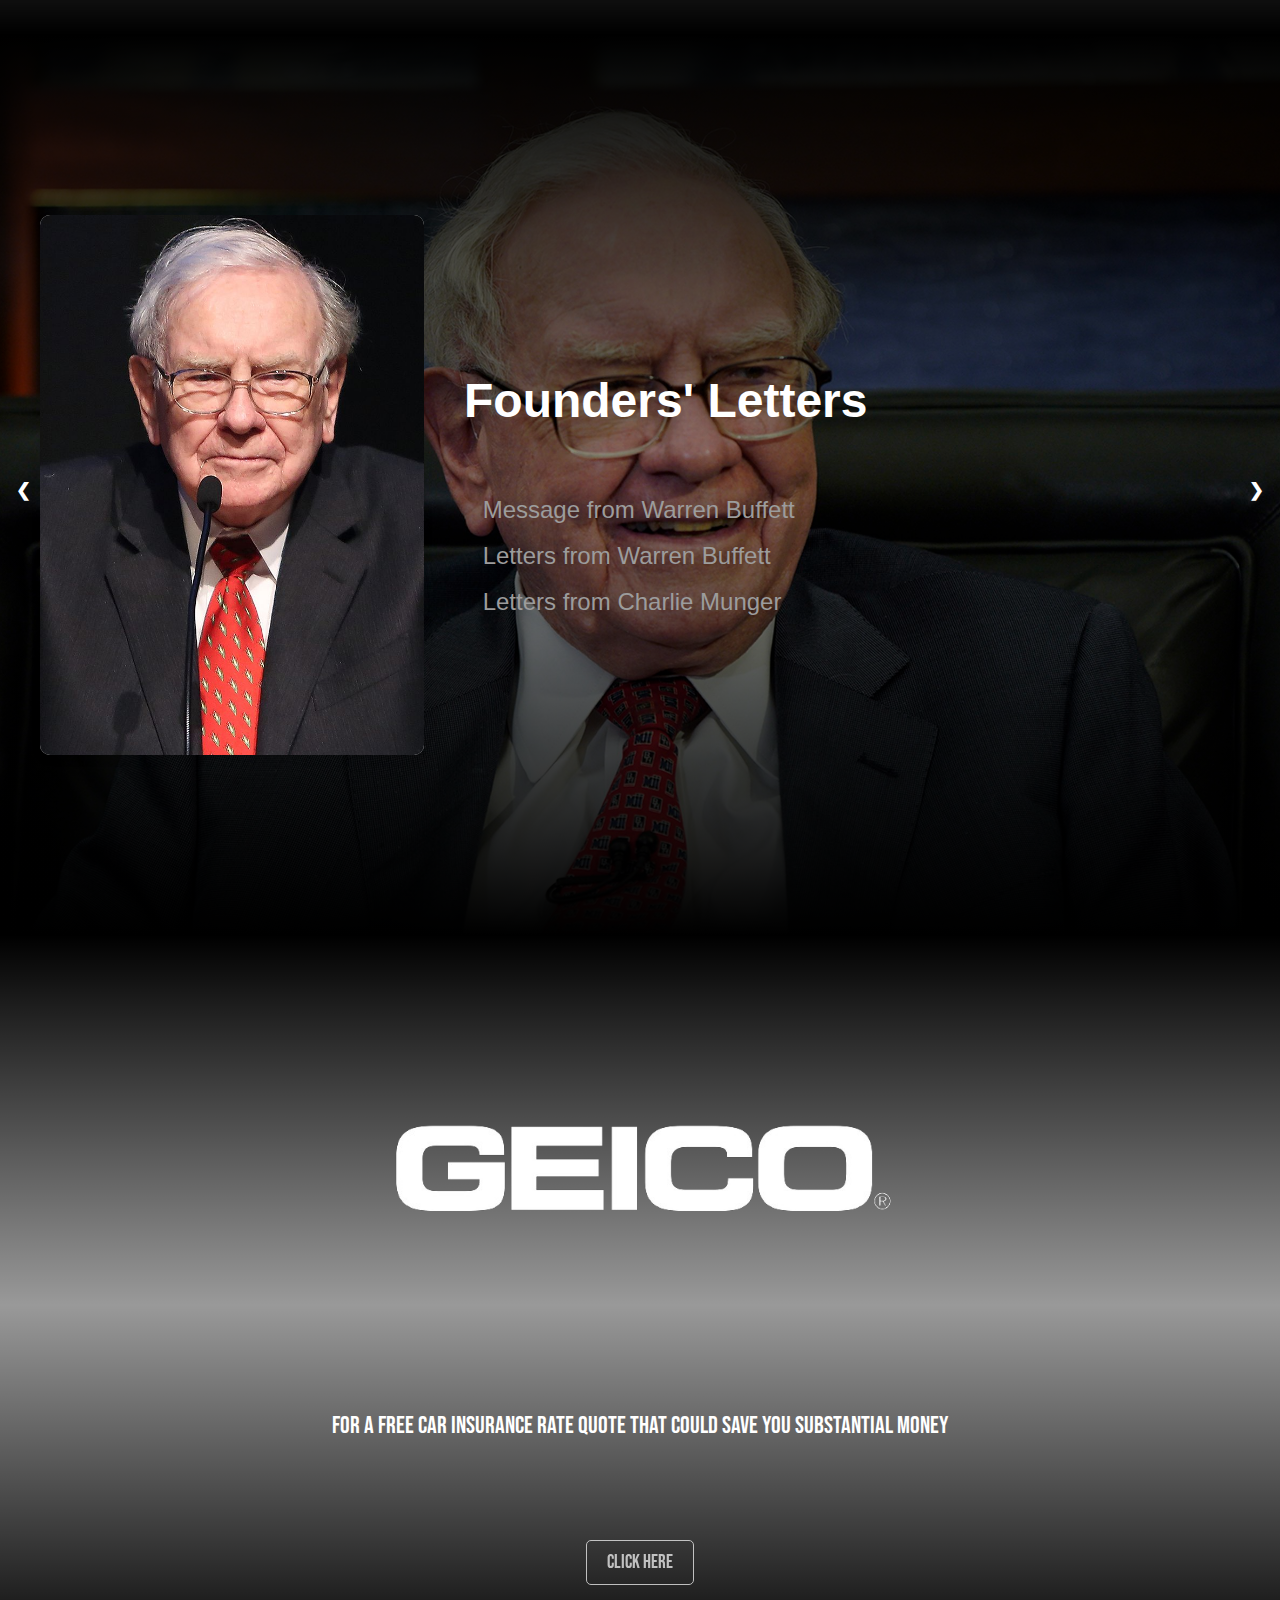
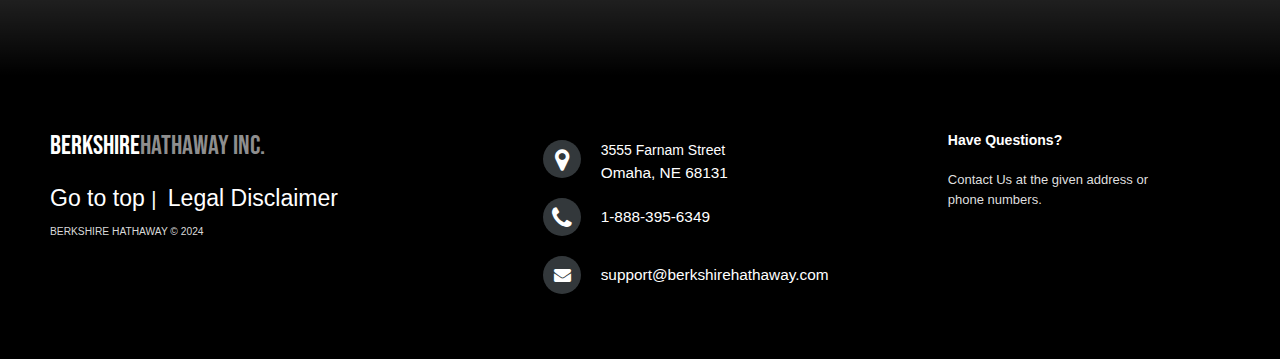
==== commit ca393483: "added letters" ====
--- a/index.html
+++ b/index.html
@@ -128,8 +128,8 @@
           </div>
         </div>
       </div>
-      <button class="next">&#10095;</button>
-      <button class="prev">&#10094;</button>
+      <div class="next">&#10095;</div>
+      <div class="prev">&#10094;</div>
     </div>
   </section>
   <section class="geico-ad" id="geico-ad">
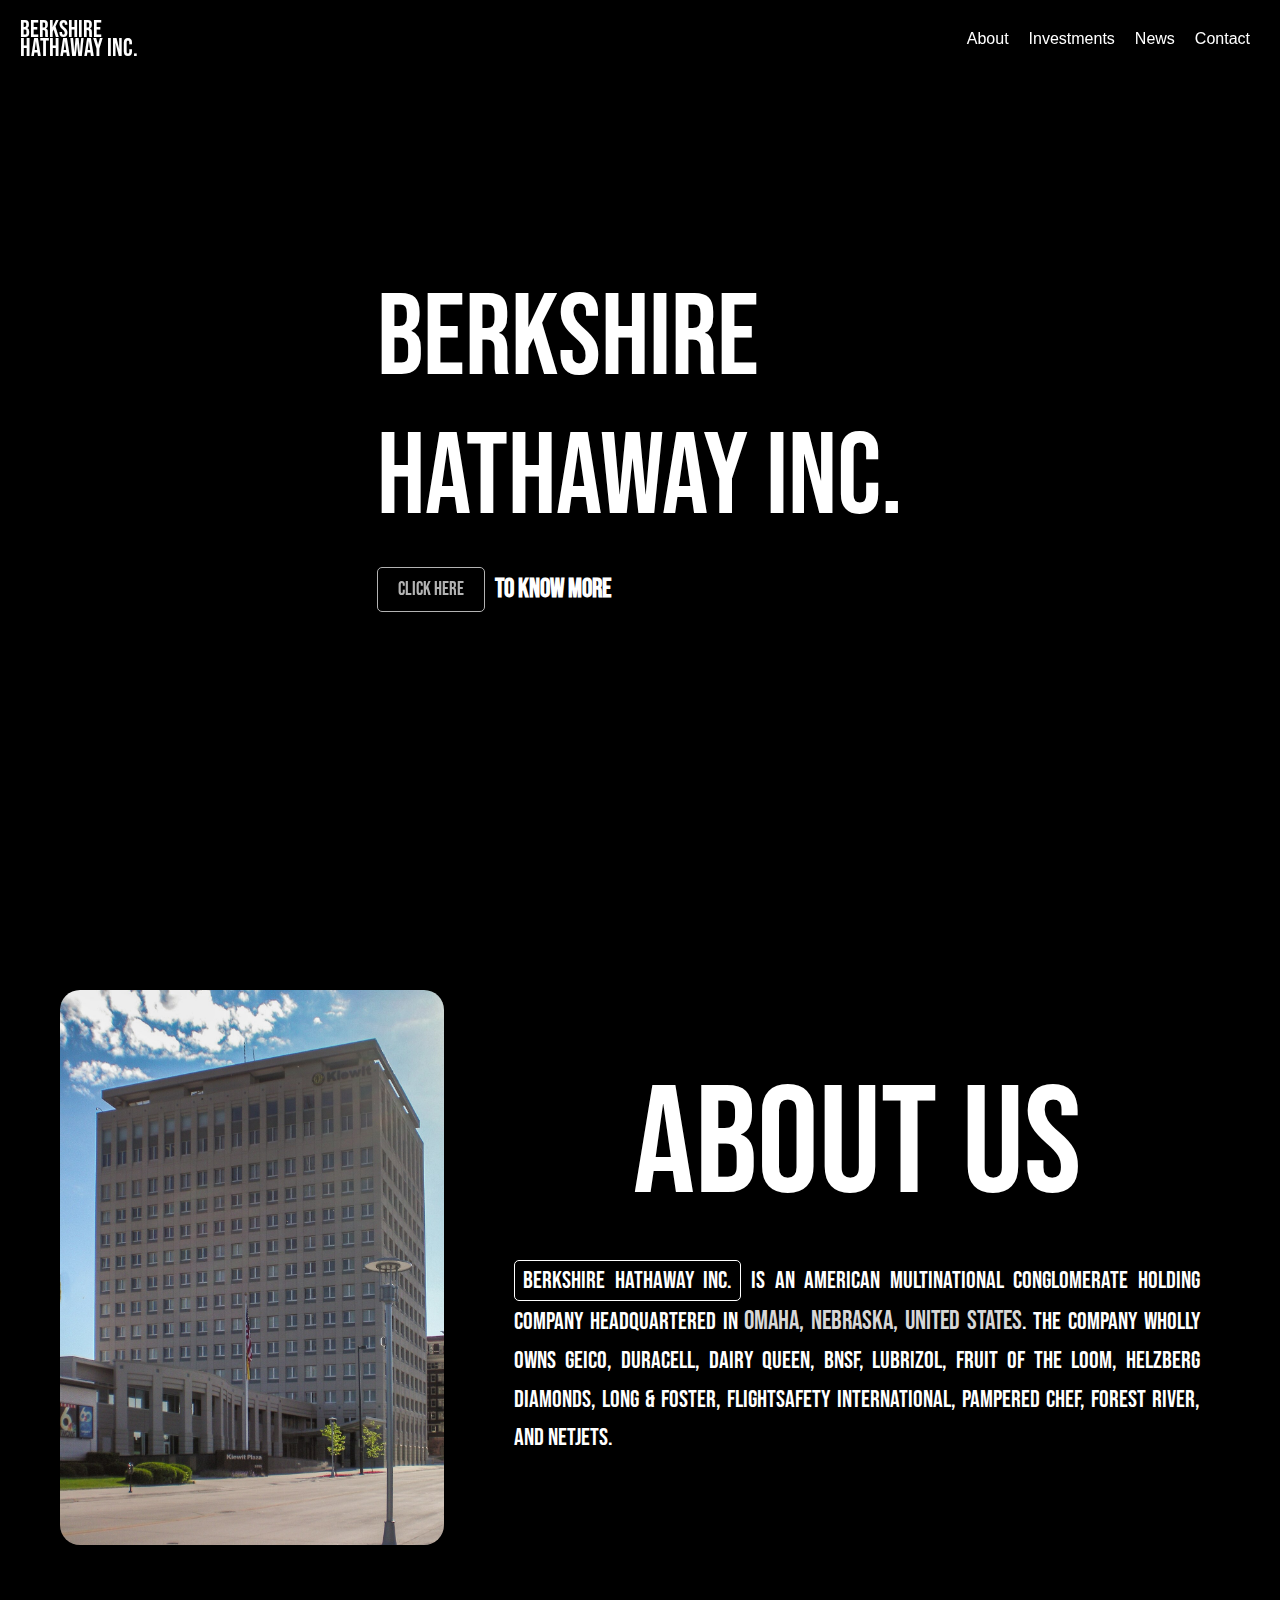
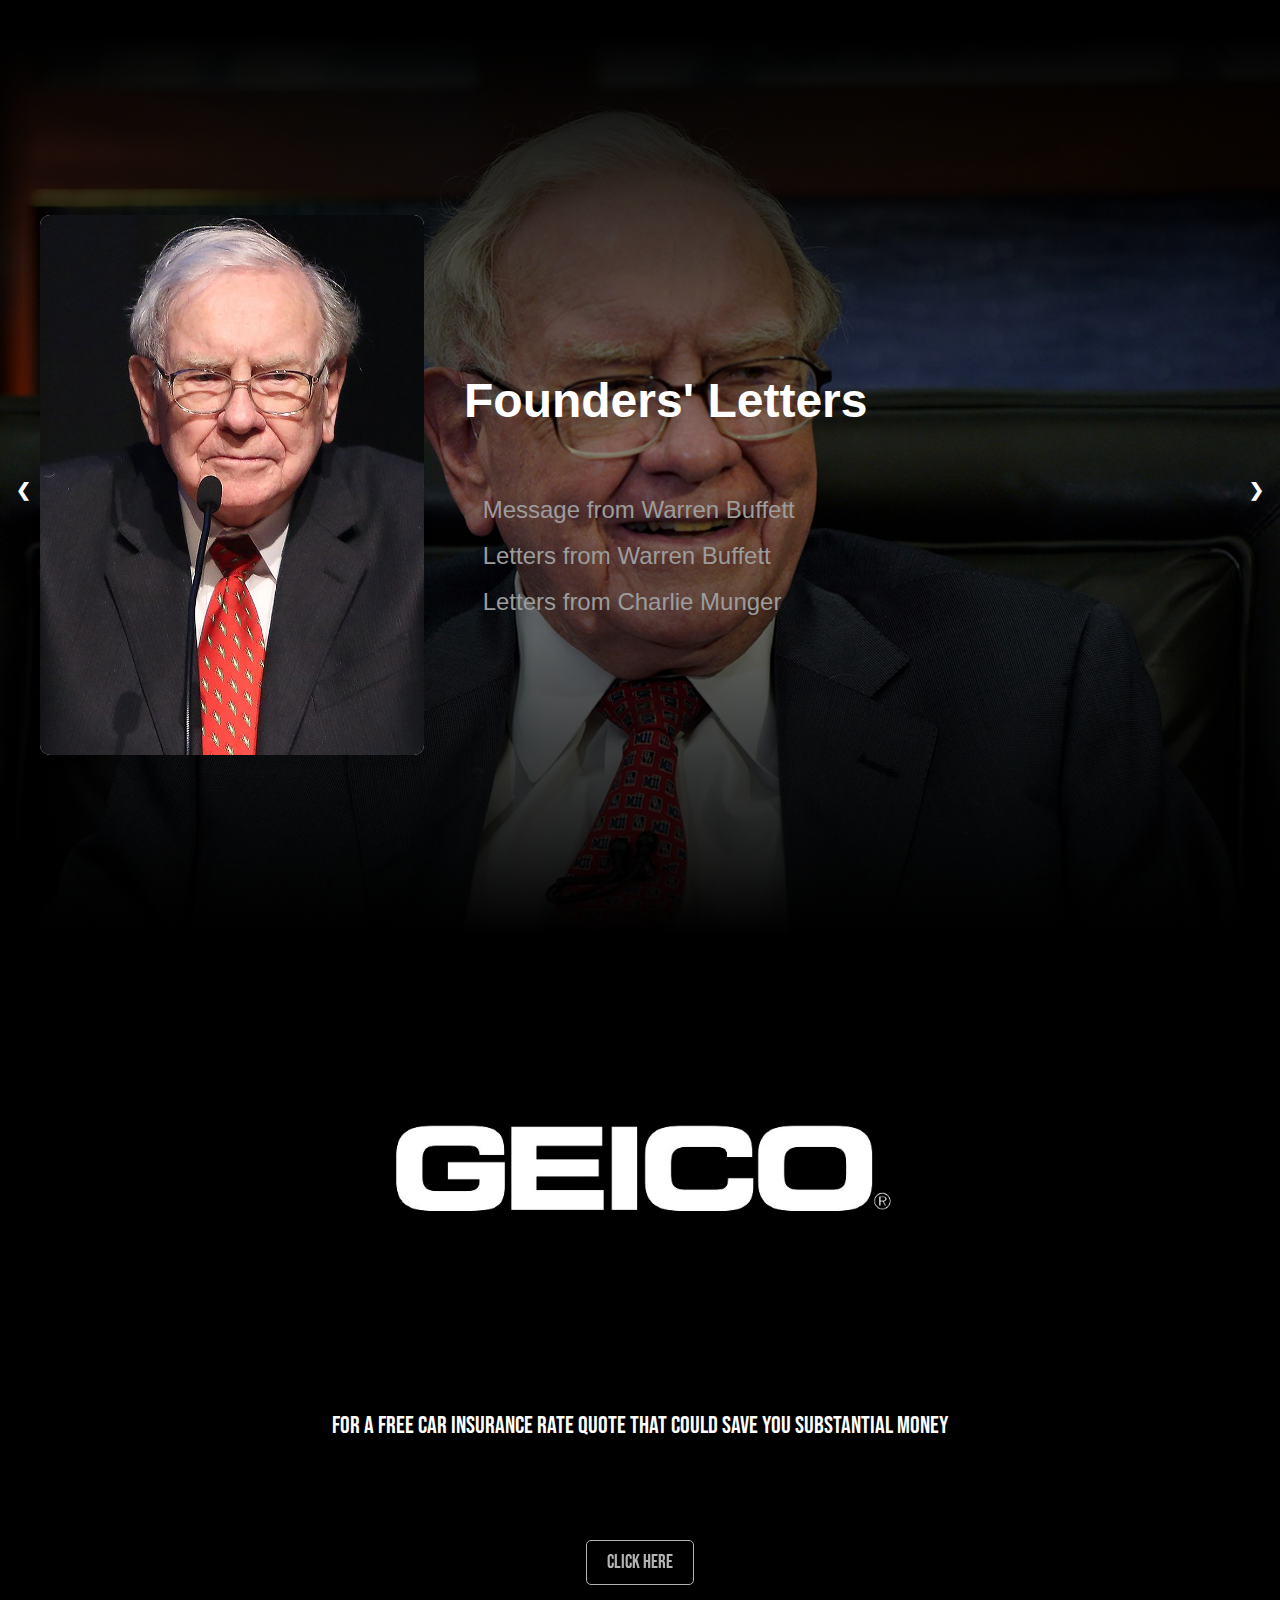
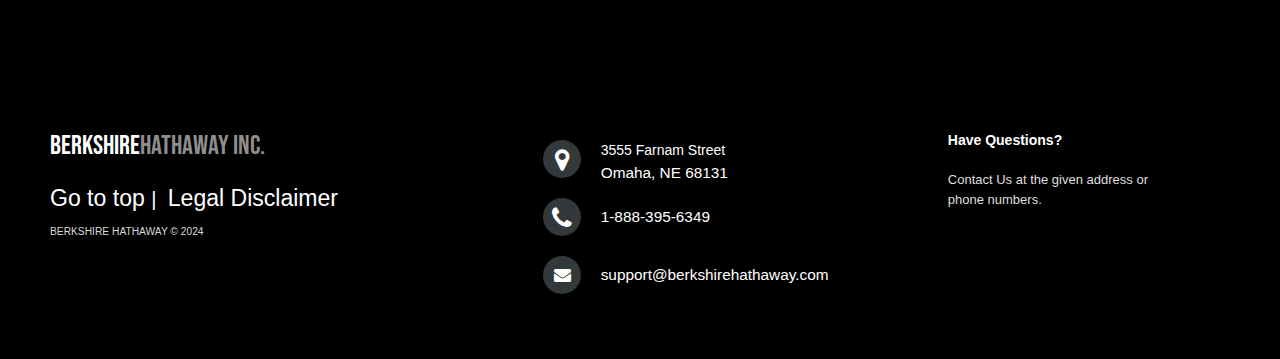
==== commit 36f12bf9: "Finished" ====
--- a/index.html
+++ b/index.html
@@ -4,6 +4,7 @@
   <meta charset="UTF-8">
   <meta name="viewport" content="width=device-width, initial-scale=1.0">
   <title>Berkshire Hathaway Inc.</title>
+  <link rel="shortcut icon" href="Screenshot 2024-05-19 at 11-54-16 Logo Maker Used By 2.3 Million Startups.png" type="image/png">
   <link rel="stylesheet" href="styles.css">
   <link rel="stylesheet" href="https://cdnjs.cloudflare.com/ajax/libs/font-awesome/4.7.0/css/font-awesome.min.css">
 </head>
--- a/styles.css
+++ b/styles.css
@@ -10,6 +10,7 @@
     margin: 0;
     padding: 0;
     font-family: Arial, Helvetica, sans-serif;
+    background-color: #000000;
 }
 
 * {
